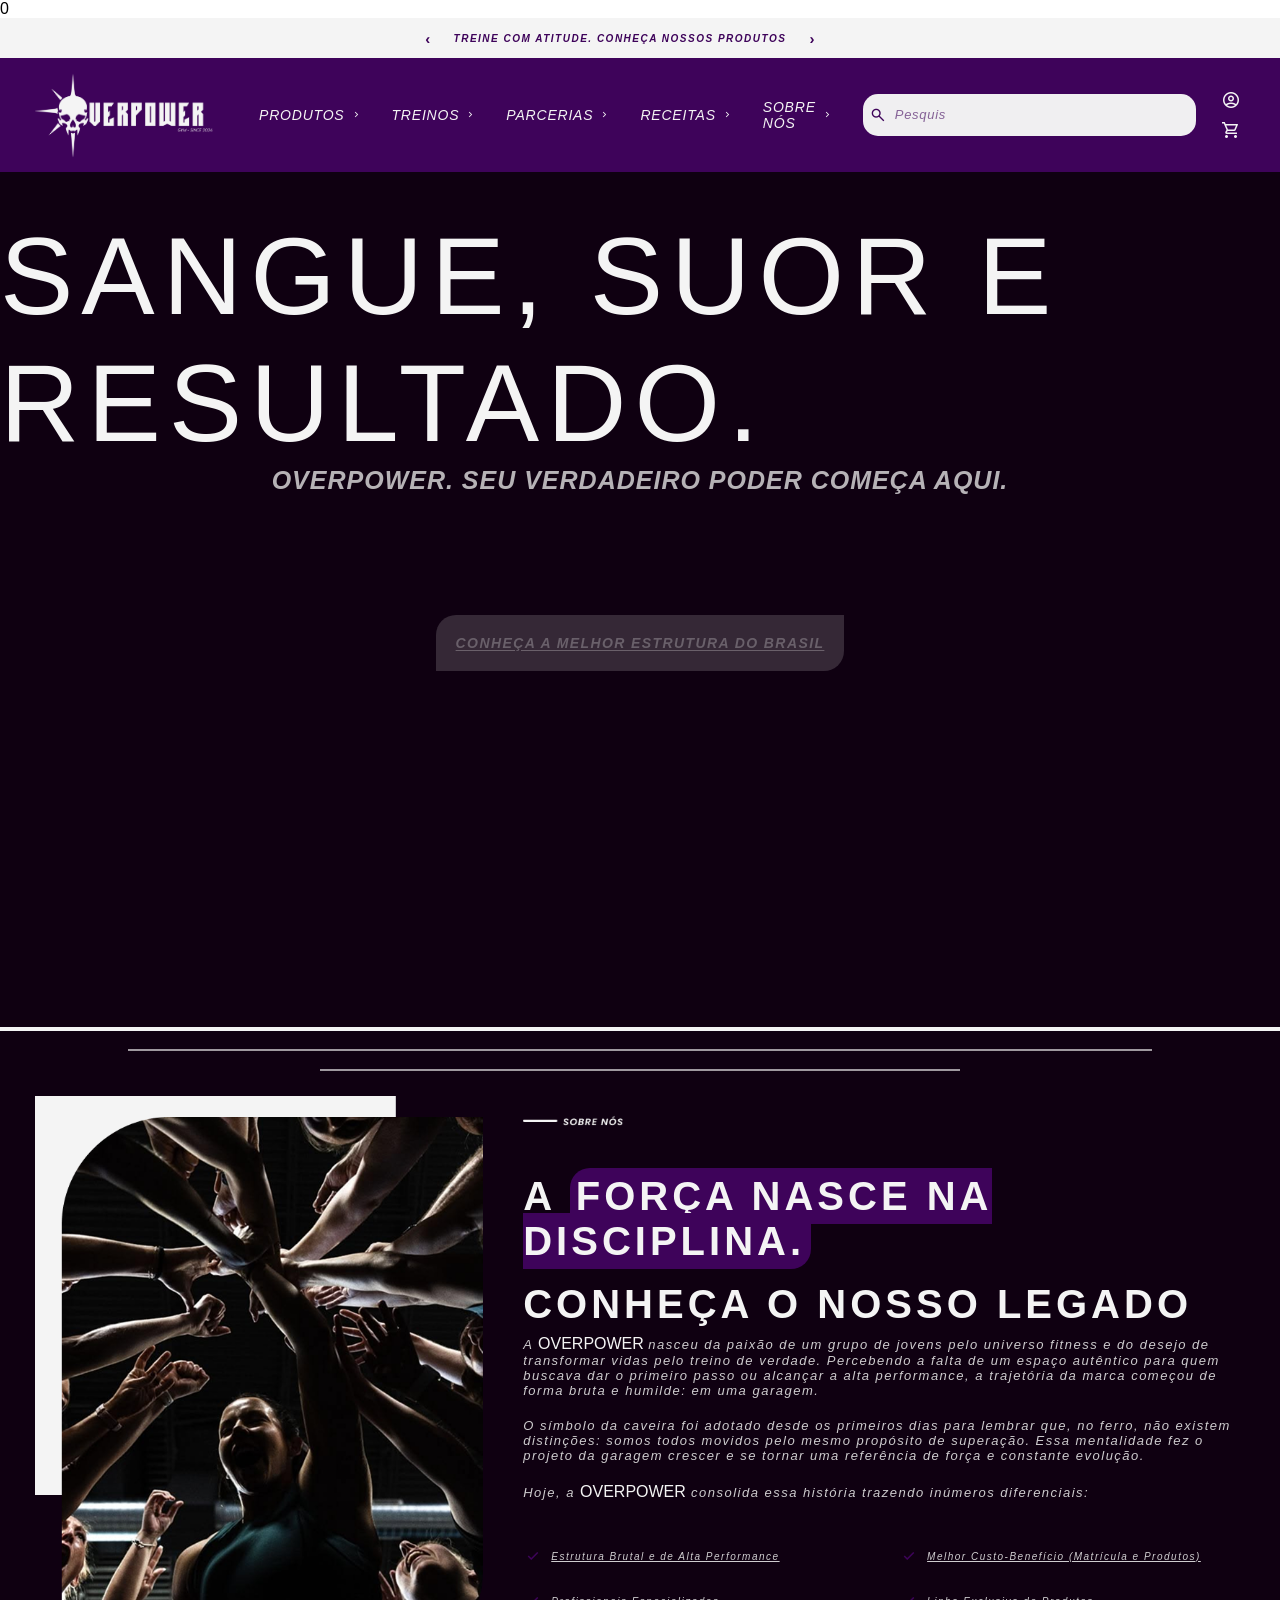
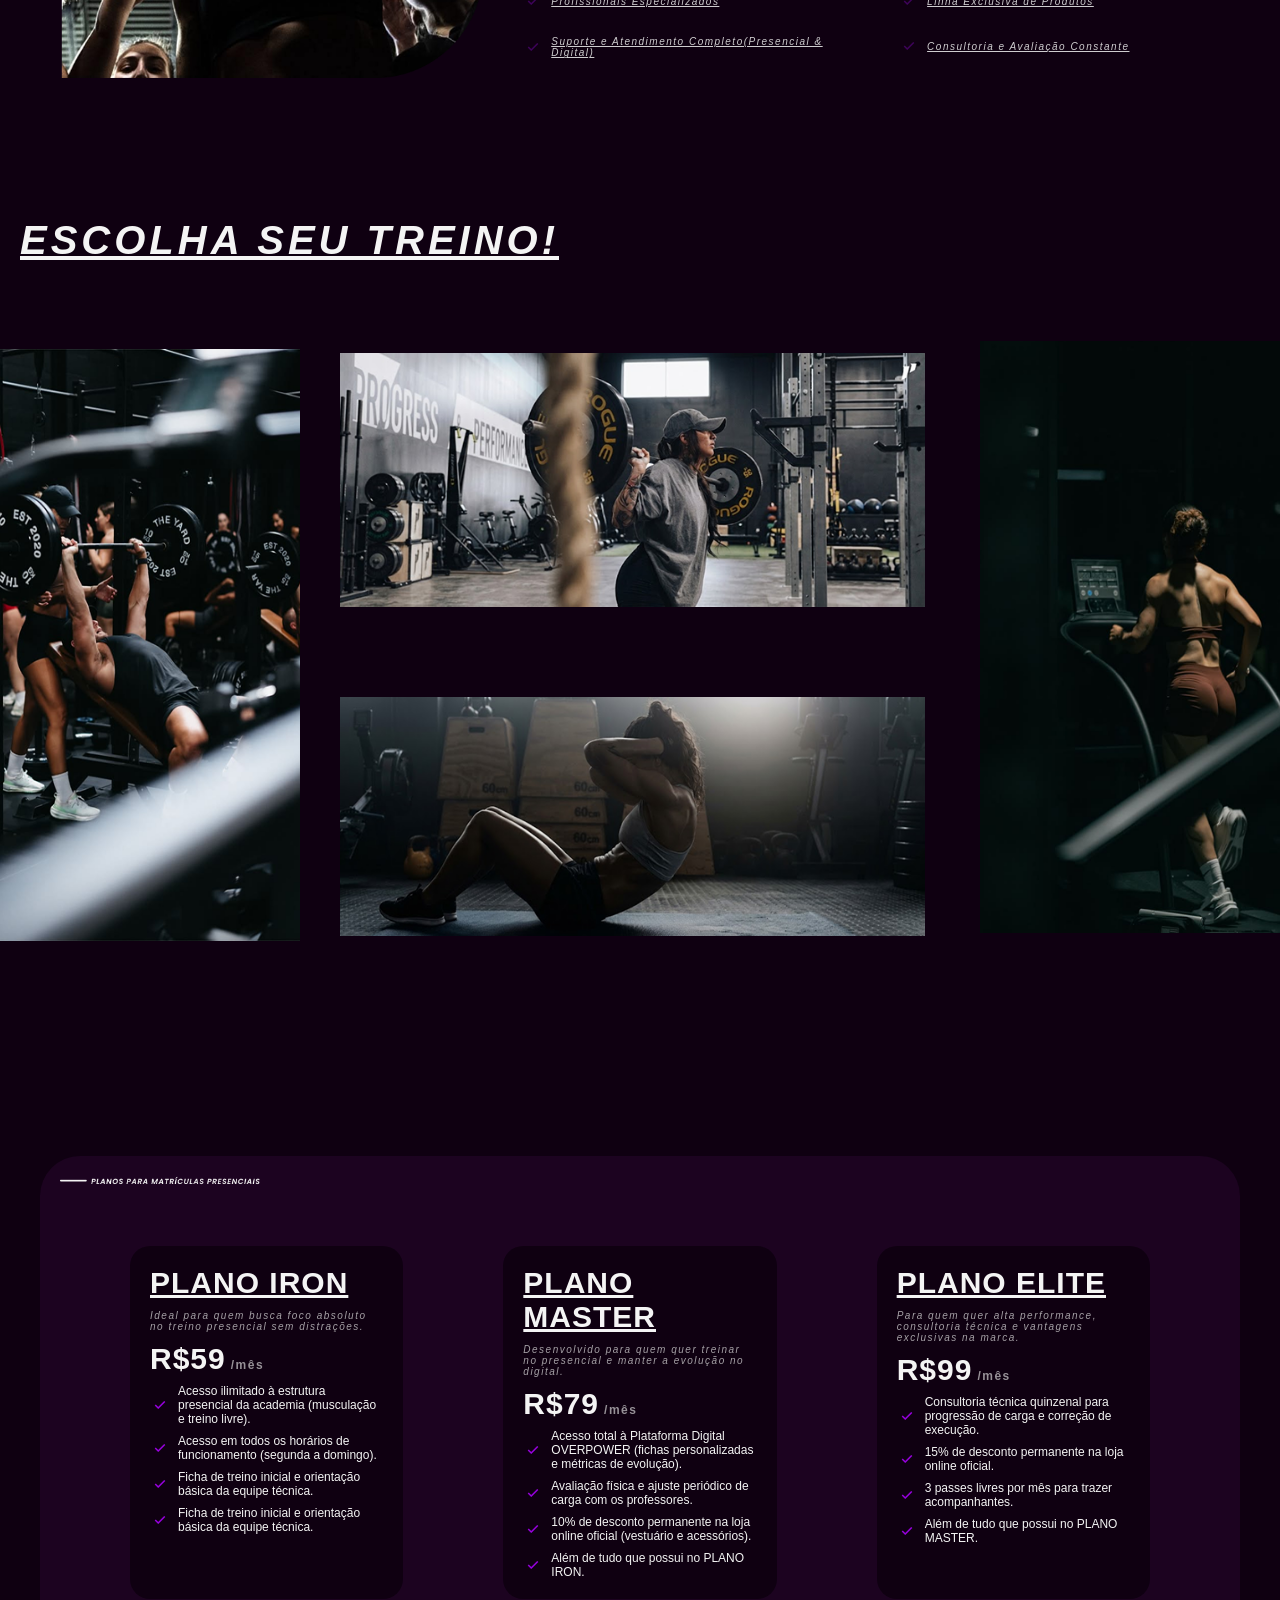
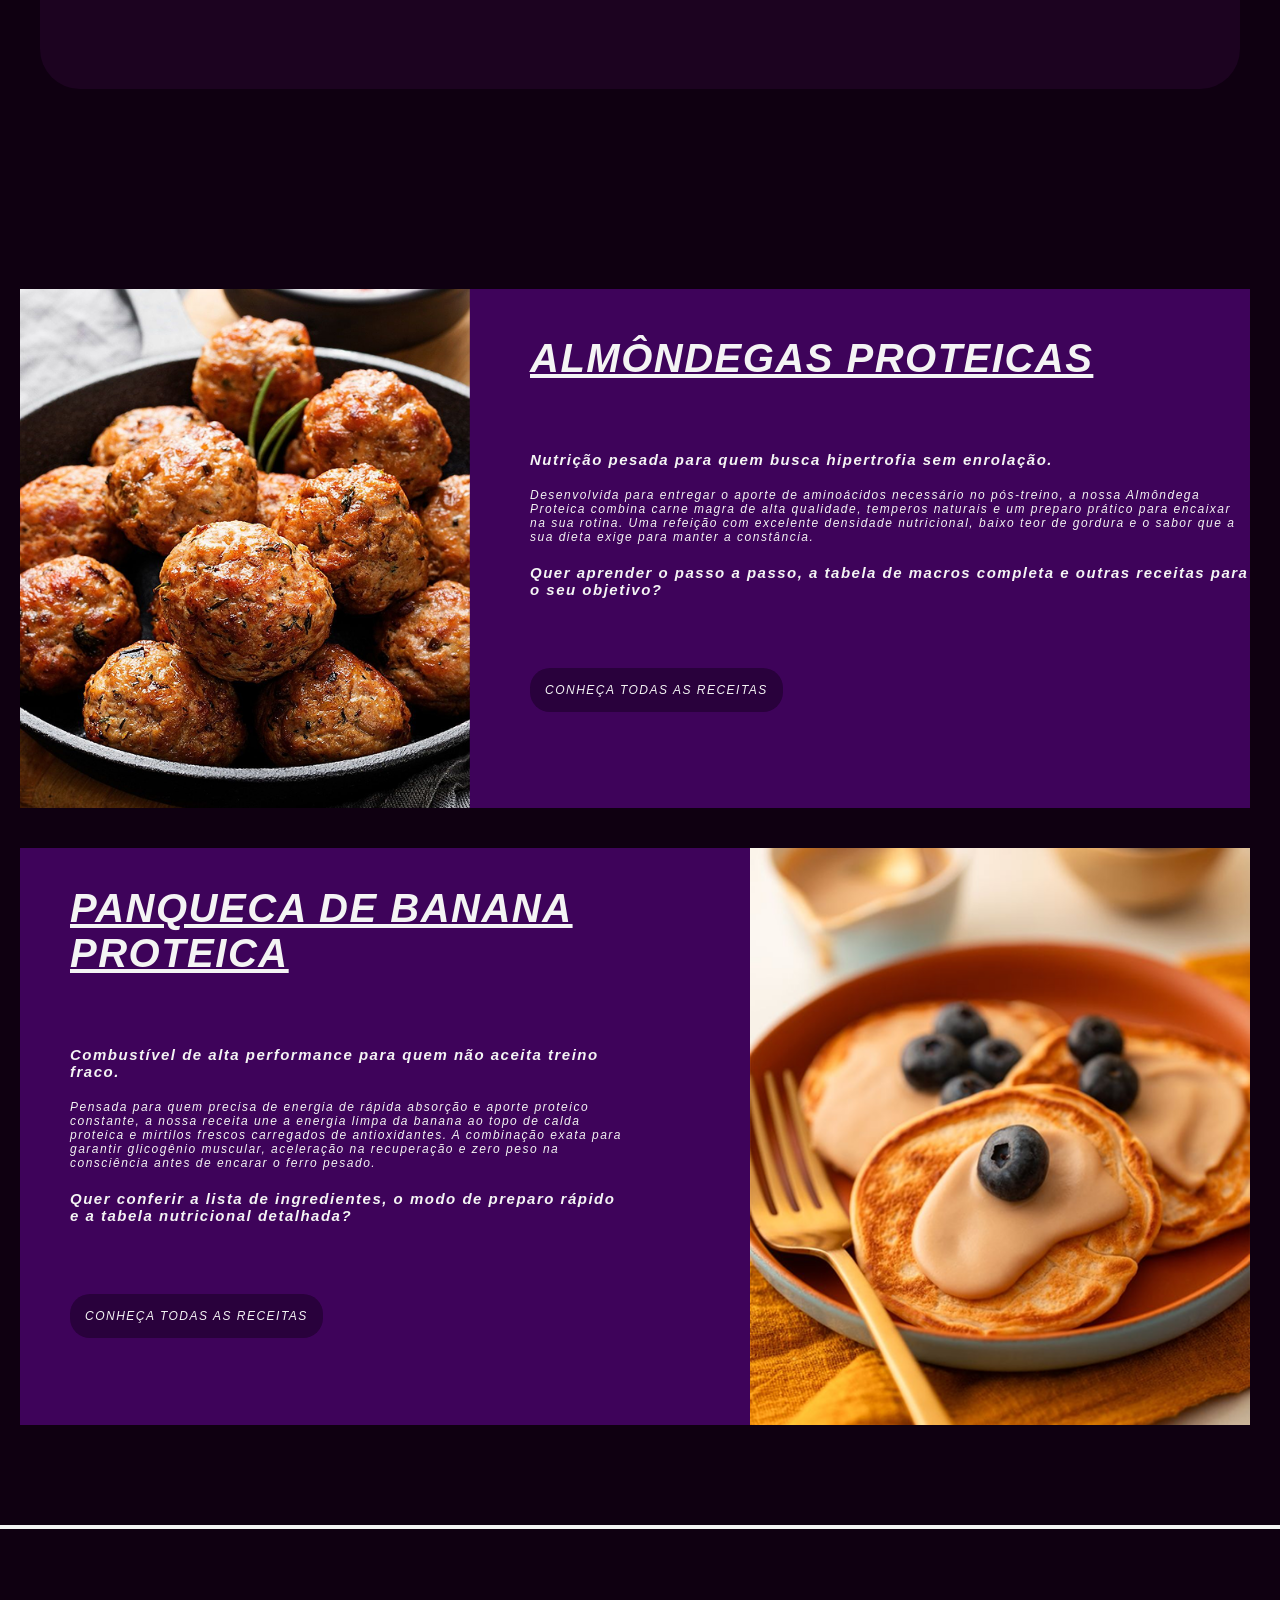
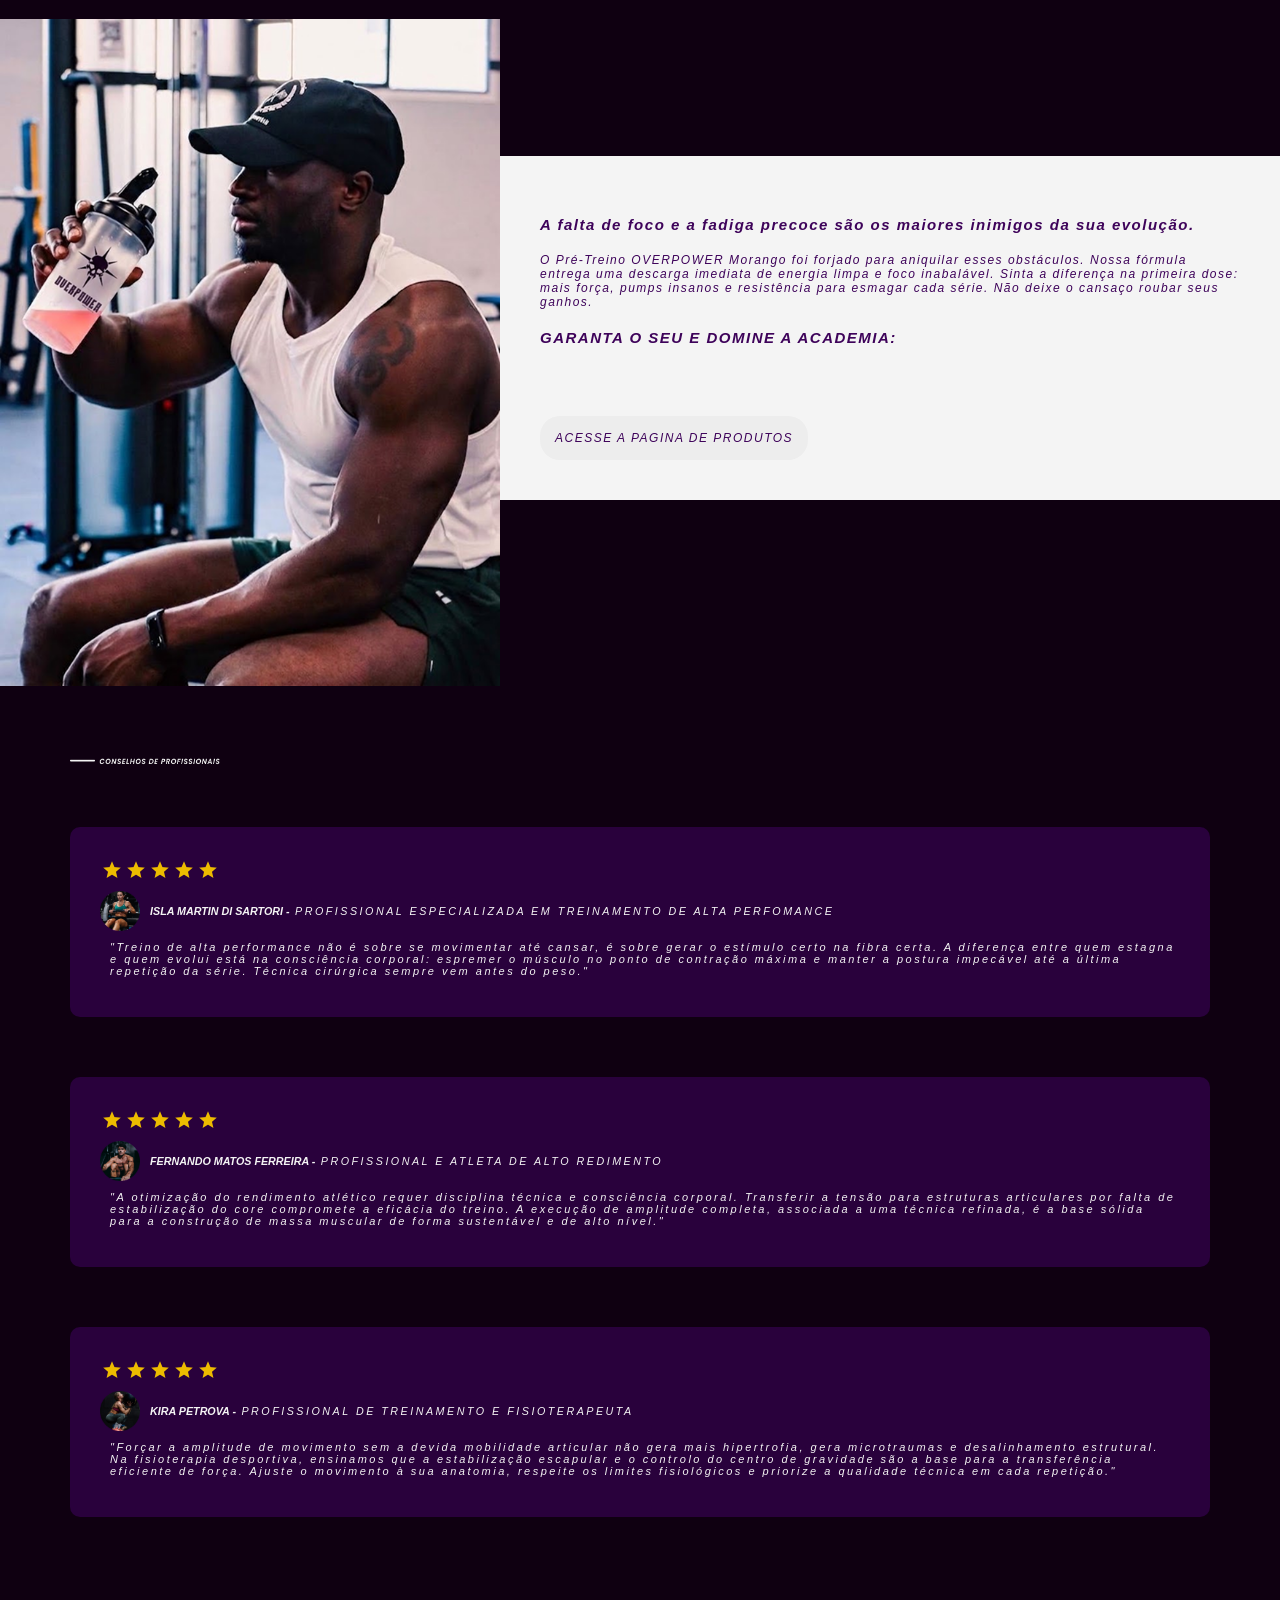
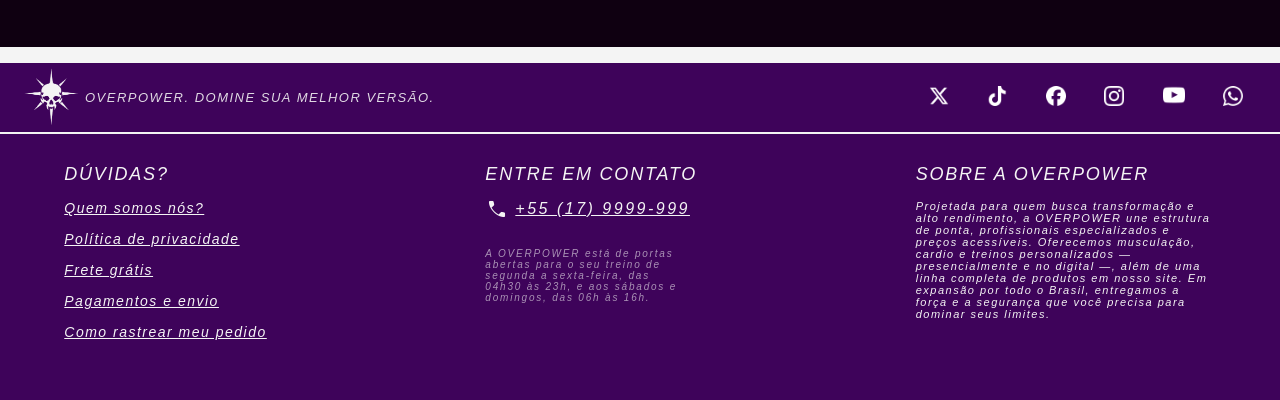
==== index.html @ c8c7621b "Update fmt.Println output from 'Hello' to 'Goodbye'" ====
0<!DOCTYPE html>
<html lang="pt-br">

<head>
    <link rel="icon" href="imagem/icone_topo_chrome.png" type="image/x-icon">
    <meta charset="UTF-8">
    <meta name="viewport" content="width=device-width, initial-scale=1.0">
    <title>OVERPOWER</title>
    <link rel="stylesheet" href="index.css">
    <!--link dos icones -->
    <link rel="stylesheet"
        href="https://fonts.googleapis.com/css2?family=Material+Symbols+Outlined:opsz,wght,FILL,GRAD@20..48,100..700,0..1,-50..200&icon" />


<body>
    <header class="carrosel">

        <input type="radio" name="frase_control" id="frase1" checked>
        <input type="radio" name="frase_control" id="frase2">
        <input type="radio" name="frase_control" id="frase3">
        <input type="radio" name="frase_control" id="frase4">

        <div class="frase_item item_1"> <!--setas laterais-->
            <label for="frase4" class="seta">&lsaquo;</label>

            <span class="frase">TREINE COM ATITUDE. CONHEÇA NOSSOS PRODUTOS</span>

            <label for="frase2" class="seta">&rsaquo;</label>
        </div>

        <div class="frase_item item_2">
            <label for="frase1" class="seta">&lsaquo;</label>

            <span class="frase">DESCUBRA ONDE A EVOLUÇÃO ACONTECE. CONHEÇA A OVERPOWER</span>

            <label for="frase3" class="seta">&rsaquo;</label>
        </div>

        <div class="frase_item item_3">
            <label for="frase2" class="seta">&lsaquo;</label>

            <span class="frase">UMA REDE FEITA PARA QUEM QUER EVOLUIR. CONHEÇA NOSSOS PARCEIROS</span>

            <label for="frase4" class="seta">&rsaquo;</label>
        </div>

        <div class="frase_item item_4">
            <label for="frase3" class="seta">&lsaquo;</label>

            <span class="frase">DESAFIE SEUS LIMITES. ULTRAPASSE-OS. EXPLORE NOSSOS TREINOS</span>

            <label for="frase1" class="seta">&rsaquo;</label>
        </div>

        <section class="carrosel_header">
            <input type="radio" name="carrosel_control" id="carrosel1" checked>
            <input type="radio" name="carrosel_control" id="carrosel2">
            <input type="radio" name="carrosel_control" id="carrosel3">
            <input type="radio" name="carrosel_control" id="carrosel4">
        </section>

    </header>

    <nav>
        <div id="parte_esquerda_menu">
            <a href="index.html"> <img src="imagem/logo branca com fundo roxo.png" alt="logo" width="180px"
                    class="logo_menu"></a>

            <!--TOPICOS MENU-->

            <section>
                <a href="produtos.html">
                    <h5>PRODUTOS</h5>
                </a>
                <span class="material-symbols-outlined">
                    chevron_right
                </span>
            </section>

            <section>
                <a href="treinos.html">
                    <h5>TREINOS</h5>
                </a>
                <span class="material-symbols-outlined">
                    chevron_right
                </span>
            </section>

            <section>
                <a href="parcerias.html">
                    <h5>PARCERIAS</h5>
                </a>
                <span class="material-symbols-outlined">
                    chevron_right
                </span>
            </section>

            <section>
                <a href="receitas.html">
                    <h5>RECEITAS</h5>
                </a>
                <span class="material-symbols-outlined">
                    chevron_right
                </span>
            </section>

            <section>
                <a href="sobrenos.html">
                    <h5>SOBRE NÓS</h5>
                </a>
                <span class="material-symbols-outlined">
                    chevron_right
                </span>
            </section>

        </div>

        <div id="parte_direita_menu">

            <!-- parte de pesquisa-->
            <div id="pesquisa">
                <span class="material-symbols-outlined">
                    search
                </span>
<form>
                <input type="text" placeholder="Pesquisar">
    </form>
            </div>

            <div id="icones_lateral_menu">
                <span class="material-symbols-outlined">
                    account_circle
                </span>

                <a href="carrinho.html">
                    <span class="material-symbols-outlined">
                        shopping_cart
                    </span>
                </a>
            </div>

        </div>
    </nav>

    <main>
        <section class="container">
            <!--coloquei essa class para conseguir definir o "tamanho" do video p/ depois as coisas ficarem embaixo dele corretamente-->
            <section id="banner">
                <video class="video_background" autoplay muted loop>
                    <source src="imagem/sequencia01.mp4" type="video/mp4" width="100%">
                </video>
            </section>

            <section class="frase_banner">
                <h1 id="frase_principal">SANGUE, SUOR E RESULTADO.</h1>
                <h4 id="frase_secundaria">OVERPOWER. SEU VERDADEIRO PODER COMEÇA AQUI.</h4>
                <a href="sobrenos.html"><button id="botao_banner"><u>CONHEÇA A MELHOR ESTRUTURA DO
                            BRASIL</u></button></a>
            </section>
        </section>

        <div class="linhas">

            <hr id="separaçao">
            <br>
            <hr id="segundo_hr">
            <br>
            <hr id="terceiro_hr">

        </div>

        <section class="sobrenos_box">

            <div class="container-imagem">
                <img src="imagem/BOX_SOBRE_NÓS.png" alt="imagem_inicial" class="img-padrao" width="500px">
                <img src="imagem/imagem_sobre_nos.png" alt="imagem_no_hover" class="img-hover" width="600px">
            </div>

            <div class="sobrenos_texto">

                <a href="sobrenos.html"><img class="subtitulo" src="imagem/SOBRE NOS.png" width="120px"></a>

                <div>
                    <h2 class="titulo">A <span id="fundo_frasesobrenos">FORÇA NASCE NA DISCIPLINA.</span></h2>
                    <h2 class="titulo">CONHEÇA O NOSSO LEGADO</h2>
                </div>

                <p class="escrita_sobrenos"><span class="variaçao_escrita">A </span>OVERPOWER <span
                        class="variaçao_escrita">nasceu da paixão de um grupo de jovens pelo universo fitness e do
                        desejo de transformar vidas pelo treino de verdade. Percebendo a falta de um espaço autêntico
                        para quem buscava dar o primeiro passo ou alcançar a alta performance, a trajetória da marca
                        começou de forma bruta e humilde: em uma garagem.</span></p>

                <p class="escrita_sobrenos"><span class="variaçao_escrita">O símbolo da caveira foi adotado desde os
                        primeiros dias para lembrar que, no ferro, não existem distinções: somos todos movidos pelo
                        mesmo propósito de superação. Essa mentalidade fez o projeto da garagem crescer e se tornar uma
                        referência de força e constante evolução.</span></p>
                <p class="escrita_sobrenos"><span class="variaçao_escrita">Hoje, a </span>OVERPOWER<span
                        class="variaçao_escrita"> consolida essa história trazendo inúmeros diferenciais:</span></p>

                <div class="diferenciais_box">

                    <div class="coluna">

                        <div class="diferenciais">
                            <span class="material-symbols-outlined">
                                check
                            </span>
                            <p class="diferenciais_escritas"><u>Estrutura Brutal e de Alta Performance</u></p>
                        </div>


                        <div class="diferenciais">
                            <span class="material-symbols-outlined">
                                check
                            </span>
                            <p class="diferenciais_escritas"><u>Profissionais Especializados</u></p>
                        </div>



                        <div class="diferenciais">
                            <span class="material-symbols-outlined">
                                check
                            </span>
                            <p class="diferenciais_escritas"><u>Suporte e Atendimento Completo(Presencial & Digital)</u>
                            </p>
                        </div>
                    </div>

                    <div class="coluna">
                        <div class="diferenciais">
                            <span class="material-symbols-outlined">
                                check
                            </span>
                            <p class="diferenciais_escritas"><u>Melhor Custo-Benefício (Matrícula e Produtos)</u></p>
                        </div>

                        <div class="diferenciais">
                            <span class="material-symbols-outlined">
                                check
                            </span>
                            <p class="diferenciais_escritas"><u>Linha Exclusiva de Produtos</u></p>
                        </div>

                        <div class="diferenciais">
                            <span class="material-symbols-outlined">
                                check
                            </span>
                            <p class="diferenciais_escritas"><u>Consultoria e Avaliação Constante</u></p>
                        </div>

                    </div>

                </div>

        </section>

        <h2 id="escolha_seu_treino" class="titulo"><u>ESCOLHA SEU TREINO!</u></h2>

        <section class="grade_treinos">

            <div class="coluna_esquerda">

                <div><a href="treinos.html"><img src="imagem/membros superiores.png" width="365px"></a></div>
                <div class="sup"><img src="imagem/membros_superiores_frase.png" width="365px"></div>

            </div>

            <section class="coluna_meio">

                <div class="coluna_central">
                    <div><a href="treinos.html"><img class="membros_inferiores" src="imagem/membros inferiores.png" width="585px"></a></div>
                    <div class="inf"><img src="imagem/membros_inferiores_frase.png" width="585px"></div>
                </div>

                <div class="outra_coluna">
                    <div><a href="treinos.html"><img src="imagem/abdominal.png" width="585px"></a></div>
                    <div class="abd"><img src="imagem/abdominal_frase.png" width="172px"></div>
                </div>

            </section>

            <div class="coluna_direita">
                <div><a href="treinos.html"><img src="imagem/cardio.png" width="365px"></a></div>
                <div class="cardio"><img src="imagem/cardio_frase.png" width="365px"></div>
            </div>

        </section>

        <section>
            
            <img class="planos_imagem" src="imagem/PLANOS PARA MATRÍCULAS PRESENCIAIS.png"
                alt="Imagem dos planos para matrículas presenciais" width="200px">

            <div class="planos_box">

                <div class="planos">

                    <div class="titulo_plano">
                        <h2><u>PLANO IRON</u></h2>
                        <p>Ideal para quem busca foco absoluto no treino presencial sem distrações. </p>
                        <h2>R$59<span class="preço">/mês</span></h2>
                    </div>

                    <div class="itens_plano">
                        <span class="material-symbols-outlined">
                            check
                        </span>
                        <p>Acesso ilimitado à estrutura presencial da academia (musculação e treino livre).</p>
                    </div>

                    <div class="itens_plano">
                        <span class="material-symbols-outlined">
                            check
                        </span>
                        <p>Acesso em todos os horários de funcionamento (segunda a domingo).</p>
                    </div>

                    <div class="itens_plano">
                        <span class="material-symbols-outlined">
                            check
                        </span>
                        <p>Ficha de treino inicial e orientação básica da equipe técnica.</p>
                    </div>

                    <div class="itens_plano">
                        <span class="material-symbols-outlined">
                            check
                        </span>
                        <p>Ficha de treino inicial e orientação básica da equipe técnica.</p>
                    </div>

                </div>

                <div class="planos">

                    <div class="titulo_plano">
                        <h2><u>PLANO MASTER</u></h2>
                        <p>Desenvolvido para quem quer treinar no presencial e manter a evolução no digital.</p>
                        <h2>R$79<span class="preço">/mês</span></h2>
                    </div>

                    <div class="itens_plano">
                        <span class="material-symbols-outlined">
                            check
                        </span>
                        <p>Acesso total à Plataforma Digital OVERPOWER (fichas personalizadas e métricas de evolução).
                        </p>
                    </div>

                    <div class="itens_plano">
                        <span class="material-symbols-outlined">
                            check
                        </span>
                        <p>Avaliação física e ajuste periódico de carga com os professores.</p>
                    </div>

                    <div class="itens_plano">
                        <span class="material-symbols-outlined">
                            check
                        </span>
                        <p>10% de desconto permanente na loja online oficial (vestuário e acessórios).</p>
                    </div>

                    <div class="itens_plano">
                        <span class="material-symbols-outlined">
                            check
                        </span>
                        <p>Além de tudo que possui no PLANO IRON.</p>
                    </div>

                </div>

                <div class="planos">

                    <div class="titulo_plano">
                        <h2><u>PLANO ELITE</u></h2>
                        <p>Para quem quer alta performance, consultoria técnica e vantagens exclusivas na marca.</p>
                        <h2>R$99<span class="preço">/mês</span></h2>
                    </div>

                    <div class="itens_plano">
                        <span class="material-symbols-outlined">
                            check
                        </span>
                        <p>Consultoria técnica quinzenal para progressão de carga e correção de execução.</p>
                    </div>

                    <div class="itens_plano">
                        <span class="material-symbols-outlined">
                            check
                        </span>
                        <p>15% de desconto permanente na loja online oficial.</p>
                    </div>

                    <div class="itens_plano">
                        <span class="material-symbols-outlined">
                            check
                        </span>
                        <p>3 passes livres por mês para trazer acompanhantes.</p>
                    </div>

                    <div class="itens_plano">
                        <span class="material-symbols-outlined">
                            check
                        </span>
                        <p>Além de tudo que possui no PLANO MASTER.</p>
                    </div>
                </div>

            </div>

        </section>

        <section>

            <div class="receitas">
                <img class="receitas_imagem" src="imagem/ALMONDEGA PROTEICA.png" alt="Almondegas Proteicas"
                    width="450px">

                <div class="receitas_texto">

                    <h2 class="receitas_titulo"><u>ALMÔNDEGAS PROTEICAS</u></h2>
                    <h4 class="receitas_subtitulo">Nutrição pesada para quem busca hipertrofia sem enrolação.</h4>
                    <p>Desenvolvida para entregar o aporte de aminoácidos necessário no pós-treino, a nossa Almôndega
                        Proteica combina carne magra de alta qualidade, temperos naturais e um preparo prático para
                        encaixar
                        na sua rotina. Uma refeição com excelente densidade nutricional, baixo teor de gordura e o sabor
                        que
                        a sua dieta exige para manter a constância.</p>
                    <h4 class="receitas_subtitulo">Quer aprender o passo a passo, a tabela de macros completa e outras
                        receitas para o seu objetivo?</h4>

                    <a href="receitas.html"><button class="receitas_botao">CONHEÇA TODAS AS RECEITAS</button></a>

                </div>
            </div>

            <div id="ultima_receita" class="receitas">
                <div class="receitas_texto">

                    <h2 class="receitas_titulo"><u>PANQUECA DE BANANA PROTEICA</u></h2>

                    <h4 class="receitas_subtitulo">Combustível de alta performance para quem não aceita treino fraco.
                    </h4>

                    <p>Pensada para quem precisa de energia de rápida absorção e aporte proteico constante, a nossa
                        receita
                        une a energia limpa da banana ao topo de calda proteica e mirtilos frescos carregados de
                        antioxidantes. A combinação exata para garantir glicogênio muscular, aceleração na recuperação e
                        zero peso na consciência antes de encarar o ferro pesado.</p>

                    <h4 class="receitas_subtitulo">Quer conferir a lista de ingredientes, o modo de preparo rápido e a
                        tabela nutricional detalhada?</h4>

                    <a href="receitas.html"><button class="receitas_botao">CONHEÇA TODAS AS RECEITAS</button></a>

                </div>
                <img id="receitas_imagem" src="imagem/PANQUECA DE ABNAA.png" width="500px">
            </div>

        </section>

        <hr id="separaçao">

        <section class="organizaçao">

            <img class="foto_do_produto" src="imagem/HOMEM TOMANDO PRE TREINO.png" alt="Produto da marca" width="500px">

            <div class="texto_produto">

                <h4 class="fase_chamativa">A falta de foco e a fadiga precoce são os maiores inimigos da sua evolução.
                </h4>

                <p>O Pré-Treino OVERPOWER Morango foi forjado para aniquilar esses obstáculos.

                    Nossa fórmula entrega uma descarga imediata de energia limpa e foco inabalável. Sinta a diferença na
                    primeira dose: mais força, pumps insanos e resistência para esmagar cada série.
                    Não deixe o cansaço roubar seus ganhos.
                </p>

                <h4 class="fase_chamativa">GARANTA O SEU E DOMINE A ACADEMIA:</h4>

                <a href="produtos.html"><button class="botao_comprar">ACESSE A PAGINA DE PRODUTOS</button></a>
            </div>
        </section>



        <section class="box_recomendaçao">
            <img src="imagem/conselho de profissionais.png" width="150px">
            <section class="recomendaçao">

                <div class="estrelas">

                    <span class="material-symbols-outlined" style="color: #EDBC00;
                            font-variation-settings:
                            'FILL' 10,
                            'wght' 300,
                            'GRAD' 0,
                            'opsz' 24">
                        star
                    </span>

                    <span class="material-symbols-outlined" style="color: #EDBC00;
                            font-variation-settings:
                            'FILL' 10,
                            'wght' 300,
                            'GRAD' 0,
                            'opsz' 24">
                        star
                    </span>

                    <span class="material-symbols-outlined" style="color: #EDBC00;
                            font-variation-settings:
                            'FILL' 10,
                            'wght' 300,
                            'GRAD' 0,
                            'opsz' 24">
                        star
                    </span>

                    <span class="material-symbols-outlined" style="color: #EDBC00;
                            font-variation-settings:
                            'FILL' 10,
                            'wght' 300,
                            'GRAD' 0,
                            'opsz' 24">
                        star
                    </span>

                    <span class="material-symbols-outlined" style="color: #EDBC00;
                            font-variation-settings:
                            'FILL' 10,
                            'wght' 300,
                            'GRAD' 0,
                            'opsz' 24">
                        star
                    </span>

                </div>

                <div class="profissional">
                    <img src="imagem/FOTO DA PRIMEIRA PROFISSIONAL.png" width="40">

                    <h6><i>ISLA MARTIN DI SARTORI -</i><span class="especializaçao"> PROFISSIONAL ESPECIALIZADA EM
                            TREINAMENTO DE ALTA PERFOMANCE</span></h6>
                </div>

                <div class="texto">
                    <p>"Treino de alta performance não é sobre se movimentar até cansar, é sobre gerar o estímulo certo
                        na fibra certa. A diferença entre quem estagna e quem evolui está na consciência corporal:
                        espremer o músculo no ponto de contração máxima e manter a postura impecável até a última
                        repetição da série. Técnica cirúrgica sempre vem antes do peso."</p>
                </div>

            </section>

            <section class="recomendaçao">

                <div class="estrelas">

                    <span class="material-symbols-outlined" style="color: #EDBC00;
                            font-variation-settings:
                            'FILL' 10,
                            'wght' 300,
                            'GRAD' 0,
                            'opsz' 24">
                        star
                    </span>

                    <span class="material-symbols-outlined" style="color: #EDBC00;
                            font-variation-settings:
                            'FILL' 10,
                            'wght' 300,
                            'GRAD' 0,
                            'opsz' 24">
                        star
                    </span>

                    <span class="material-symbols-outlined" style="color: #EDBC00;
                            font-variation-settings:
                            'FILL' 10,
                            'wght' 300,
                            'GRAD' 0,
                            'opsz' 24">
                        star
                    </span>

                    <span class="material-symbols-outlined" style="color: #EDBC00;
                            font-variation-settings:
                            'FILL' 10,
                            'wght' 300,
                            'GRAD' 0,
                            'opsz' 24">
                        star
                    </span>

                    <span class="material-symbols-outlined" style="color: #EDBC00;
                            font-variation-settings:
                            'FILL' 10,
                            'wght' 300,
                            'GRAD' 0,
                            'opsz' 24">
                        star
                    </span>

                </div>

                <div class="profissional">
                    <img src="imagem/fernando imagem.png" width="40">

                    <h6><i>FERNANDO MATOS FERREIRA -</i><span class="especializaçao"> PROFISSIONAL E ATLETA DE ALTO
                            REDIMENTO</span></h6>
                </div>

                <div class="texto">
                    <p>"A otimização do rendimento atlético requer disciplina técnica e consciência corporal. Transferir
                        a tensão para estruturas articulares por falta de estabilização do core compromete a eficácia do
                        treino. A execução de amplitude completa, associada a uma técnica refinada, é a base sólida para
                        a construção de massa muscular de forma sustentável e de alto nível."</p>
                </div>
            </section>


            <section class="recomendaçao">

                <div class="estrelas">

                    <span class="material-symbols-outlined" style="color:#EDBC00;
                            font-variation-settings:
                            'FILL' 30,
                            'wght' 300,
                            'GRAD' 0,
                            'opsz' 24">
                        star
                    </span>

                    <span class="material-symbols-outlined" style="color: #EDBC00;
                            font-variation-settings:
                            'FILL' 10,
                            'wght' 300,
                            'GRAD' 0,
                            'opsz' 24">
                        star
                    </span>

                    <span class="material-symbols-outlined" style="color: #EDBC00;
                            font-variation-settings:
                            'FILL' 10,
                            'wght' 300,
                            'GRAD' 0,
                            'opsz' 24">
                        star
                    </span>

                    <span class="material-symbols-outlined" style="color: #EDBC00;
                            font-variation-settings:
                            'FILL' 10,
                            'wght' 300,
                            'GRAD' 0,
                            'opsz' 24">
                        star
                    </span>

                    <span class="material-symbols-outlined" style="color: #EDBC00;
                            font-variation-settings:
                            'FILL' 10,
                            'wght' 300,
                            'GRAD' 0,
                            'opsz' 24">
                        star
                    </span>

                </div>

                <div class="profissional">
                    <img src="imagem/kira imagem.png" width="40">

                    <h6><i>KIRA PETROVA -</i><span class="especializaçao"> PROFISSIONAL DE TREINAMENTO E
                            FISIOTERAPEUTA</span></h6>
                </div>

                <div class="texto">
                    <p>"Forçar a amplitude de movimento sem a devida mobilidade articular não gera mais hipertrofia,
                        gera microtraumas e desalinhamento estrutural. Na fisioterapia desportiva, ensinamos que a
                        estabilização escapular e o controlo do centro de gravidade são a base para a transferência
                        eficiente de força. Ajuste o movimento à sua anatomia, respeite os limites fisiológicos e
                        priorize a qualidade técnica em cada repetição."</p>
                </div>
            </section>

        </section>

    </main>

    <hr id="barra_maior">

    <footer>

        <div class="parte_superior">

            <section id="frase_e_icone">
                <img src="imagem/icone fundo removido.png" width="55px">
                <p class="frase_footer"><i> OVERPOWER. DOMINE SUA MELHOR VERSÃO. </i></p>
            </section>

            <div id="icones">
                <img class="icones_redes" src="imagem/Platform=X (Twitter), Color=Negative.png" width="20px">
                <img class="icones_redes" src="imagem/Platform=TikTok, Color=Negative.png" width="20px">
                <img class="icones_redes" src="imagem/Platform=Facebook, Color=Negative.png" width="20px">
                <img class="icones_redes" src="imagem/Platform=Instagram, Color=Negative.png" width="20px">
                <img class="icones_redes" src="imagem/Platform=YouTube, Color=Negative.png" width="22px">
                <img class="icones_redes" src="imagem/Platform=WhatsApp, Color=Negative.png" width="20px">
            </div>

        </div>

        <hr id="barra_menor">

        <div class="caixa_do_rodape">

            <div class="caixas">

                <h5><i>DÚVIDAS?</i></h5>

                <a href="sobrenos.html"><p><i>Quem somos nós?</i></p></a>

                <p><i>Política de privacidade</i></p>

                <p><i>Frete grátis</i></p>

                <p><i>Pagamentos e envio</i></p>

                <p><i>Como rastrear meu pedido</i></p>

            </div>


            <div class="caixas">

                <h5><i>ENTRE EM CONTATO</i></h5>

                <div id="contato">
                    <span class="material-symbols-outlined" style=" color: #f4f4f4;
                                font-variation-settings:
                                'FILL' 5,
                                'wght' 200,
                                'GRAD' 10,
                                'opsz' 24">
                        call
                    </span>

                    <p><i>+55 (17) 9999-999</i></p>
                </div>

                <p id="contato_especifico"><i>A OVERPOWER está de portas abertas para o seu treino de segunda a
                        sexta-feira, das 04h30 às 23h, e aos sábados e domingos, das 06h às 16h.</i></p>

            </div>

            <div class="caixas">

                <a href="sobrenos.html"><h5><i>SOBRE A OVERPOWER</i></h5></a>

                <p id="sobre_frase_rodape"><i>Projetada para quem busca transformação e alto rendimento, a OVERPOWER une
                        estrutura de ponta, profissionais especializados e preços acessíveis. Oferecemos musculação,
                        cardio e treinos personalizados — presencialmente e no digital —, além de uma linha completa de
                        produtos em nosso site.
                        Em expansão por todo o Brasil, entregamos a força e a segurança que você precisa para dominar
                        seus limites.</i></p>

            </div>
        </div>

    </footer>

</body>

</html>
---- index.css ----
*{
    margin: 0;
    padding: 0;
    box-sizing: border-box;
    font-family:'lemon milk', sans-serif;
}

a{
    color: #f4f4f4;
    text-decoration: none;
}

header{
    background-color: #f4f4f4;
    color: #3e035a;
    padding: 10px;
    gap: 40px;
    font-size: 9px;
    font-weight: bold;
    text-underline-offset: 3px;
    letter-spacing: 0.3px;
    margin-botton: 800px;
}    

.carrosel{
    position: relative;
    display: flex;
    justify-content: center;    
    align-items: center;
    min-height: 40px;
    overflow: hidden;
}

.carrosel input[type="radio"]{
    display: none;
}

.frase_item{
    position: absolute;
    display: flex;
    align-items: center;
    gap: 15px;
    opacity: 0;
    visibility: hidden;
    transition: opacity 0.5s ease-in-out, visibility 0.5s ease-in-out;

}

#frase1:checked ~ .item_1,
#frase2:checked ~ .item_2, 
#frase3:checked ~ .item_3,
#frase4:checked ~ .item_4{
    opacity: 1;
    visibility: visible;
    position: relative;
}

.seta{
    cursor: pointer;
    font-size: 15px;
    font-weight: bold; 
    user-select: none;
    padding: 0px 8px;

}

.seta:hover{
    color: #3e035a83;

}

.frase{
    font-size: 10px;
    font-style: italic;
    letter-spacing: 1.5px;
    text-align: center;
    margin:0px;
}
nav{
    display: flex;
    background-color: #3e035a;
    padding: 14px;
    color: #f4f4f4;
    align-items: center;
    gap: 30px;
    justify-content: space-between;
}

#parte_esquerda_menu{
    display: flex;
    justify-content: flex-start;
    gap: 30px;
}

nav h5{
   font-size: 14px;
   font-style:italic;
   font-weight: 500;
   letter-spacing: 0.8px;
   transition: color 0.3s ease-in-out, text-decoration 0.3s ease-in-out; 
}


nav .material-symbols-outlined{
    font-size:11px;
    transition: color 0.3s ease-in-out; 
}


.logo_menu{
    margin-right: 15px;
    margin-left: 20px;
}

nav section{
    display: flex;
    align-items:center;
    gap: 6px;
}

nav section:hover{
    color:#f4f4f4af;
    cursor: pointer;
}

nav h5:hover{
    color:#f4f4f4af;
    cursor: pointer;
    text-decoration: underline;
   /* dar espaço entre a linha e o texto */
   text-underline-offset: 3px;
}


#pesquisa{
    display: flex;
    align-items: center;
    font-size: 10px;
    font-style:italic;
    font-weight: 540;
    letter-spacing: 0.7px;
    gap: 8px;
    background-color: #f4f4f4fa;
    color: #3e035a;
    padding: 12px;
    padding-left: 6px;
    padding-right: 250px;
    border-radius: 15px;
}

#pesquisa input {
    background: transparent; /* Remove o fundo branco padrão */
    border: none;      
    outline: none;           /* Remove aquela borda preta/azul que aparece ao clicar */
    color: #3e035a;        
    font-size: 13px;
    font-style: italic;
    font-weight: 500;
    letter-spacing: 0.7px;
    width: 100%;             /* Faz o campo de texto ocupar o resto do espaço interno */
}

/*Cor do texto de exemplo (Placeholder) */
#pesquisa input::placeholder {
    color: #3e035a99;        /* Deixa o "Pesquisar" um pouco mais transparente */
}

#pesquisa .material-symbols-outlined{
    font-size: 18px;
}

#parte_direita_menu{
    display: flex;
    gap: 20px;
    align-items: center;
    color: #f4f4f4;
    justify-content:flex-end;
    margin-right: 20px;
}

#icones_lateral_menu .material-symbols-outlined{
    font-size: 20px;
    padding:5px
}

main{
    background-color: #0f0011;
}

#banner{
    width: 100%;


}

video{
    width: 100%;
    z-index: -1;
}

.frase_banner{
    top:-600px;
    position: relative;
    z-index: 1;
    display: flex;
    flex-direction: column;
    align-items: center;
    justify-content: center;
}

#frase_principal{
    position: relative;
    z-index: 1;
    font-family:'BLACK MUSTANG', sans-serif;
    font-size: 110px;
    font-weight: normal;
    letter-spacing: 8px;
    color:#f4f4f4
}

#frase_secundaria{
    position: relative;
    z-index: 1;
    font-family:'lemon milk', sans-serif;
    font-size: 25px;
    font-style:italic;
    letter-spacing: 1px;
    color:#f4f4f4ba
}

#botao_banner{
    font-family:'lemon milk', sans-serif;
    margin-top: 120px;
    position: relative;
    z-index: 1;
    background-color: #f4f4f429;
    color: #f4f4f446;
    padding: 20px;
    border-top-left-radius: 20px;
    border-bottom-right-radius: 20px;
    font-size: 14px;
    font-weight: 550;
    font-style:italic;
    text-underline-offset: 2px;
    letter-spacing: 1.4px;
    border:0px;
    transition: background-color 0.3s ease-in-out, color 0.3s ease-in-out; 
}

#botao_banner:hover{
    background-color: #3e035a73;
    color: #f4f4f4a4;
}

hr{
    border: none;
    background-color: #f4f4f4;
}

#separaçao{
    background-color: #f4f4f4;
    height: 4px;
    width: 100%;
}


.container{
    height: 855px;
}

#segundo_hr{
    width: 80%;
    height:2px ;
    background-color: #f4f4f4a0;
}

#terceiro_hr{
    width: 50%;
    height:2px ;
    background-color: #f4f4f4a0;

}

.linhas{
    display: flex;
    flex-direction: column;
    align-items: center;

}

#fundo_frasesobrenos{
    background-color: #3e035a;
    padding: 6px;
    border-top-left-radius:20px;
    border-bottom-right-radius: 20px;
}

.titulo{
    font-weight: bolder;
    font-size: 40px;
    letter-spacing: 4px;
    margin-top: 2px;
    padding: 8px 0px ;
    font-family:'lemon milk', sans-serif;
    color: #f4f4f4;
}

.escrita_sobrenos{
    font-family:'lemon milk', sans-serif;
    margin-bottom: 20px;
    color: #f4f4f4;
}

.variaçao_escrita{
    font-size: 13px;
    font-style: italic;
    letter-spacing: 1.5px;
    color: #f4f4f4d4;
}

.sobrenos_texto{
    width: 1000px;
    display: flex;
    flex-direction: column;
    align-items: flex-start; /*alinha o as escritas a esquerda*/
    justify-content: center; /*mas deixa centralizado na pagina*/
}

.sobrenos_box{
    display: flex;
    align-items: center;
    gap: 40px;
    justify-content: center;
    margin: 25px 35px 25px 35px;
}




.container-imagem {
  position: relative;
}

.banner1{
  display: flex;
}
.container-imagem img {

  width: 100%;
  height: auto;
}

.container-imagem .img-hover {
  position: absolute;
  left: 0;
  top: 0;
  opacity: 0;
  transition: opacity 0.3s ease;
}

.container-imagem:hover .img-hover {
  opacity: 1;
}



.subtitulo{
    margin-bottom: 25px;
    padding: 10px;
    margin-left: -10px; /* move a imagem do sobre nós um pouco acima do imagem das pessoas*/
}

.diferenciais .material-symbols-outlined{
    color: #3e035a;
    font-size: 20px;
}

.diferenciais_escritas{ 
    font-style: italic;
    font-size: 10px;
    letter-spacing: 1.5px;
    color: #f4f4f4d6;
    transition:0.3s ease-in-out, color 0.3s ease-in-out;
}

.diferenciais{
    display: flex;
    align-items: center;
    gap: 8px;
    margin-bottom: 10px;
}

.diferenciais_box{
    display: flex;
    flex-direction: row; /* Deixa as colunas uma ao lado da outra */
    gap: 30px;               
    margin-top: 25px;
    width: 100%; /* Ocupa a largura disponível */

}

.coluna{
    display: flex;
    flex-direction: column;     
    gap: 15px;                  
    flex: 1; /* Faz as colunas terem larguras iguais e proporcionais */
}

.diferenciais_escritas:hover{
    color: #9800de;
}

.coluna_central{
    display: flex;
    width: 500px;
}

.coluna_meio{
    margin-top: 70px;
    display: flex;
    flex-direction: column;
    gap: 90px;
    width: 600px;
}

.sup{
    position: relative;
    bottom:173px ;
    opacity: 0;
    transition: opacity 0.4s ease;
}

.coluna_esquerda:hover .sup{
    opacity: 1;
}

.inf{
    position: relative;
    top: 129px;
    right: 585px;
    opacity: 0;
    transition: opacity 0.4s ease;
}

.coluna_central:hover .inf{
   opacity: 1; 
}

.outra_coluna{
    margin-right: 800px;
    width: 500px;
}

.abd{
    position: relative;
    bottom:243px ;
    left: 414px;
    width: 100px;
    transition: opacity 0.4s ease;
    opacity: 0;
}

.outra_coluna:hover .abd{
    opacity: 1;
}

.cardio{
    position: relative;
    bottom:90px ;
    opacity: 0;
    transition: opacity 0.4s ease;
}

.coluna_direita:hover .cardio{
    opacity: 1;
}

.grade_treinos{
    display:flex;
    text-align: center;
    gap: 40px;
    align-items: center;
    justify-content: center;
}

.coluna_direita{
    margin-bottom: 100px;
}

#escolha_seu_treino{
    font-style: italic;
    margin-top: 120px;
    padding: 20px;
}

.planos_box{
    margin:-20px 40px 200px 40px;
    border-radius: 40px;
    padding-top: 0px;
    padding: 90px;
    background-color: #1c0320;
    display: flex;
    justify-content: center;
    gap: 100px;
}

.planos_imagem{
   margin-left: 60px;
   margin-bottom:-70px;
}

.planos .material-symbols-outlined{
    color: #9800de;
    font-size: 20px;
}

.planos{
    display: flex;
    flex-direction: column;
    justify-content: flex-start;
    gap: 8px;
    background-color: #0f0011;
    font-size: 12px;
    padding: 20px;
    border-radius: 20px;
    text-align: start;
    width: 350px;
    color: #f4f4f4;
    transition:0.3s ease-in-out, color 0.3s ease-in-out;
}

.planos:hover{
    background-color: #3e035a;
}

.itens_plano{
    display: flex;
    align-items: center;
    gap: 8px;
}

.titulo_plano{
    display: flex;
    flex-direction: column;
    align-items:flex-start;
    gap: 10px;
    color: #f4f4f4;
}

.titulo_plano h2{
    font-size: 30px;
    letter-spacing: 1px;
}

.titulo_plano p{
    font-size: 10px;
    font-style: italic;
    letter-spacing: 1.5px;
    color: #f4f4f4a7;
}

.titulo_plano .preço{
    margin-left: 5px;
    color: #f4f4f498;
    font-size: 12px;
    letter-spacing: 1.5px;
}

.receitas{
    background-color: #3e035a;
    color: #f4f4f4;
}

.receitas_titulo{
    font-style: italic;
    font-size: 40px;
    letter-spacing: 1.5px;
    margin-bottom: 50px;
    color: #f4f4f4;
}

.receitas_subtitulo{
    font-size: 15px;
    font-style: italic;
    font-weight: bolder;
    letter-spacing: 1.5px;
    color: #f4f4f4;
    margin-bottom: 20px;
    margin-top: 20px;
}

.receitas_texto p{
    font-size: 12px;
    font-style: italic;
    letter-spacing: 1.5px;
    color: #f4f4f4;
    font-weight: lighter;
}

.receitas_texto{
    margin-left: 50px;
    width: 800px;
    display: flex;
    flex-direction: column;
    align-items: flex-start; /*alinha o as escritas a esquerda*/
    justify-content: center; /*mas deixa centralizado na pagina*/
    margin-bottom: 50px;
}

.receitas_botao{
    margin-top: 50px;
    font-family:'lemon milk', sans-serif;
    font-size: 12px;
    font-style: italic;
    letter-spacing: 1.5px;
    background-color: #29013C;
    color: #f4f4f4;
    padding: 15px;
    border-radius: 20px;
    border: none;
    cursor: pointer;
    transition:0.3s ease-in-out, color 0.3s ease-in-out;
}

.receitas_botao:hover{
    color: #9800de;
    background-color:#f4f4f4;
}

.receitas{
    gap: 10px;
    margin: 40px 30px 20px 20px;
    display: flex;
    flex-direction: row;
    align-items: center;
}

#receitas_imagem{
    margin-left:110px;
}

#ultima_receita{
    margin-bottom: 100px;
}

.fase_chamativa{
    font-size: 15px;
    font-style: italic;
    font-weight: bolder;
    letter-spacing: 1.5px;
    color: #3e035a;
    margin-bottom: 20px;
    margin-top: 20px;
}

.texto_produto p{
    font-size: 12px;
    font-style: italic;
    letter-spacing: 1.5px;
    color: #3e035a;
    font-weight: lighter;
}

.botao_comprar{
    margin-top: 50px;
    font-family:'lemon milk', sans-serif;
    font-size: 12px;
    font-style: italic;
    letter-spacing: 1.5px;
    background-color: #EDEDED;
    color: #3e035a;
    padding: 15px;
    border-radius: 20px;
    border: none;
    cursor: pointer;
    transition:0.3s ease-in-out, color 0.3s ease-in-out;
}

.botao_comprar:hover{
    background-color: #3e035a;
    color: #EDEDED;
}

.texto_produto{
    padding: 40px;
    width: 800px;
    display: flex;
    flex-direction: column;
    align-items: flex-start; /*alinha o as escritas a esquerda*/
    justify-content: center; /*mas deixa centralizado na pagina*/
    margin-bottom: 50px;
    background-color: #f4f4f4;
}

.organizaçao{
    margin-top: 90px;
    display: flex;
    flex-direction: row;
    align-items: center;
    justify-content: center;
}

.estrelas{
    display: flex;
    flex-direction: row;
    justify-content: flex-start;
    padding: 10px;
}

.recomendaçao{
    margin-top: 60px;
    margin-bottom: 60px;
    padding-top: 20px;
    padding-bottom: 30px;
    color: #f4f4f4;
    background-color: #29013C;
    border-radius: 10px;
    justify-content: center;
    align-items: center;
    padding-left:20px;
    padding-right: 20px;
    transition:0.3s ease-in-out, color 0.3s ease-in-out;
}

.especializaçao{
    letter-spacing: 2.5px;
    font-weight: 10;
    font-style:italic;
}

.texto{
    margin-left: 10px;
    padding: 10px;
    font-style: italic;
    font-weight: normal;
    font-size: 11px;
    letter-spacing: 2.5px;
    display: flex;
    justify-content: center;
}

.profissional{
    display: flex;
    flex-direction: row;
    justify-content: flex-start;
    align-items: center;
    padding-left: 10px;
}

.profissional h6{
    margin-left: 10px;
}

.box_recomendaçao{
    padding:70px;
}

.recomendaçao:hover{
    background-color: #f4f4f4;
    color: #3e035a;
}


#barra_maior{
    height: 16px;
    background-color: #f4f4f4;
    box-shadow: 0px 10px 15px rgba(0, 0, 0, 0.3);
}

footer{
    background-color: #3e035a;
}

.parte_superior{
    display: flex;
    flex-direction: row;
    align-items: center;
    justify-content:space-between;
}

#frase_e_icone{
    display: flex;
    justify-content: flex-start;
    align-items: center;
    font-size: 13px;
    letter-spacing: 1.5px;
    padding: 4px;
    margin-left: 20px;
    color: #f4f4f4e3;
    font-weight: normal;
}

.frase_footer{
    margin-left: 6px;
}

.icones_redes{
    margin-left: 17px;
    margin-right: 17px;
    align-items: center;
    flex-direction: row;
    transition:0.5s ease-in-out, color 0.5s ease-in-out;
}

#icones{
    margin-right: 20px;
}

.icones_redes:hover{
    width: 25px;
}

#barra_menor{
    height: 2px;
}

.caixas p{
    color: #f4f4f4;
    margin-top: 15px;
    margin-bottom: 15px;
    font-size: 14px;
    font-weight: lighter;
    text-decoration: underline;
    letter-spacing: 1.5;
    transition:0.3s ease-in-out, color 0.3s ease-in-out;
}

.caixas p:hover{
    color: #f4f4f477;
}

.caixas h5{
    color: #f4f4f4;
    font-size: 18px;
    letter-spacing: 1.8px;
    font-weight: normal;
}

#contato{
    display: flex;
    align-items: center;
    color: #f4f4f4;
    flex-direction: row;
    transition:0.3s ease-in-out, color 0.3s ease-in-out;
}

#contato p{
    margin-left: 6px;
    font-size: 16px;
    letter-spacing: 2.5px;
    font-weight: lighter;
}

#contato_especifico{
    text-decoration: none;
    letter-spacing: 1.8px;
    font-size: 10px;
    width: 200px;
    color: #f4f4f498;
    transition:0.3s ease-in-out, color 0.3s ease-in-out;
}

#contato_especifico:hover{
    color: #f4f4f4;

}

#sobre_frase_rodape{
    text-decoration: none;
    width: 300px;
    font-size: 11px;
}

.caixa_do_rodape{
    display: flex;
    justify-content: space-around;
    gap: 90px;
    margin-top: 30px;
    padding-bottom: 45px;
}
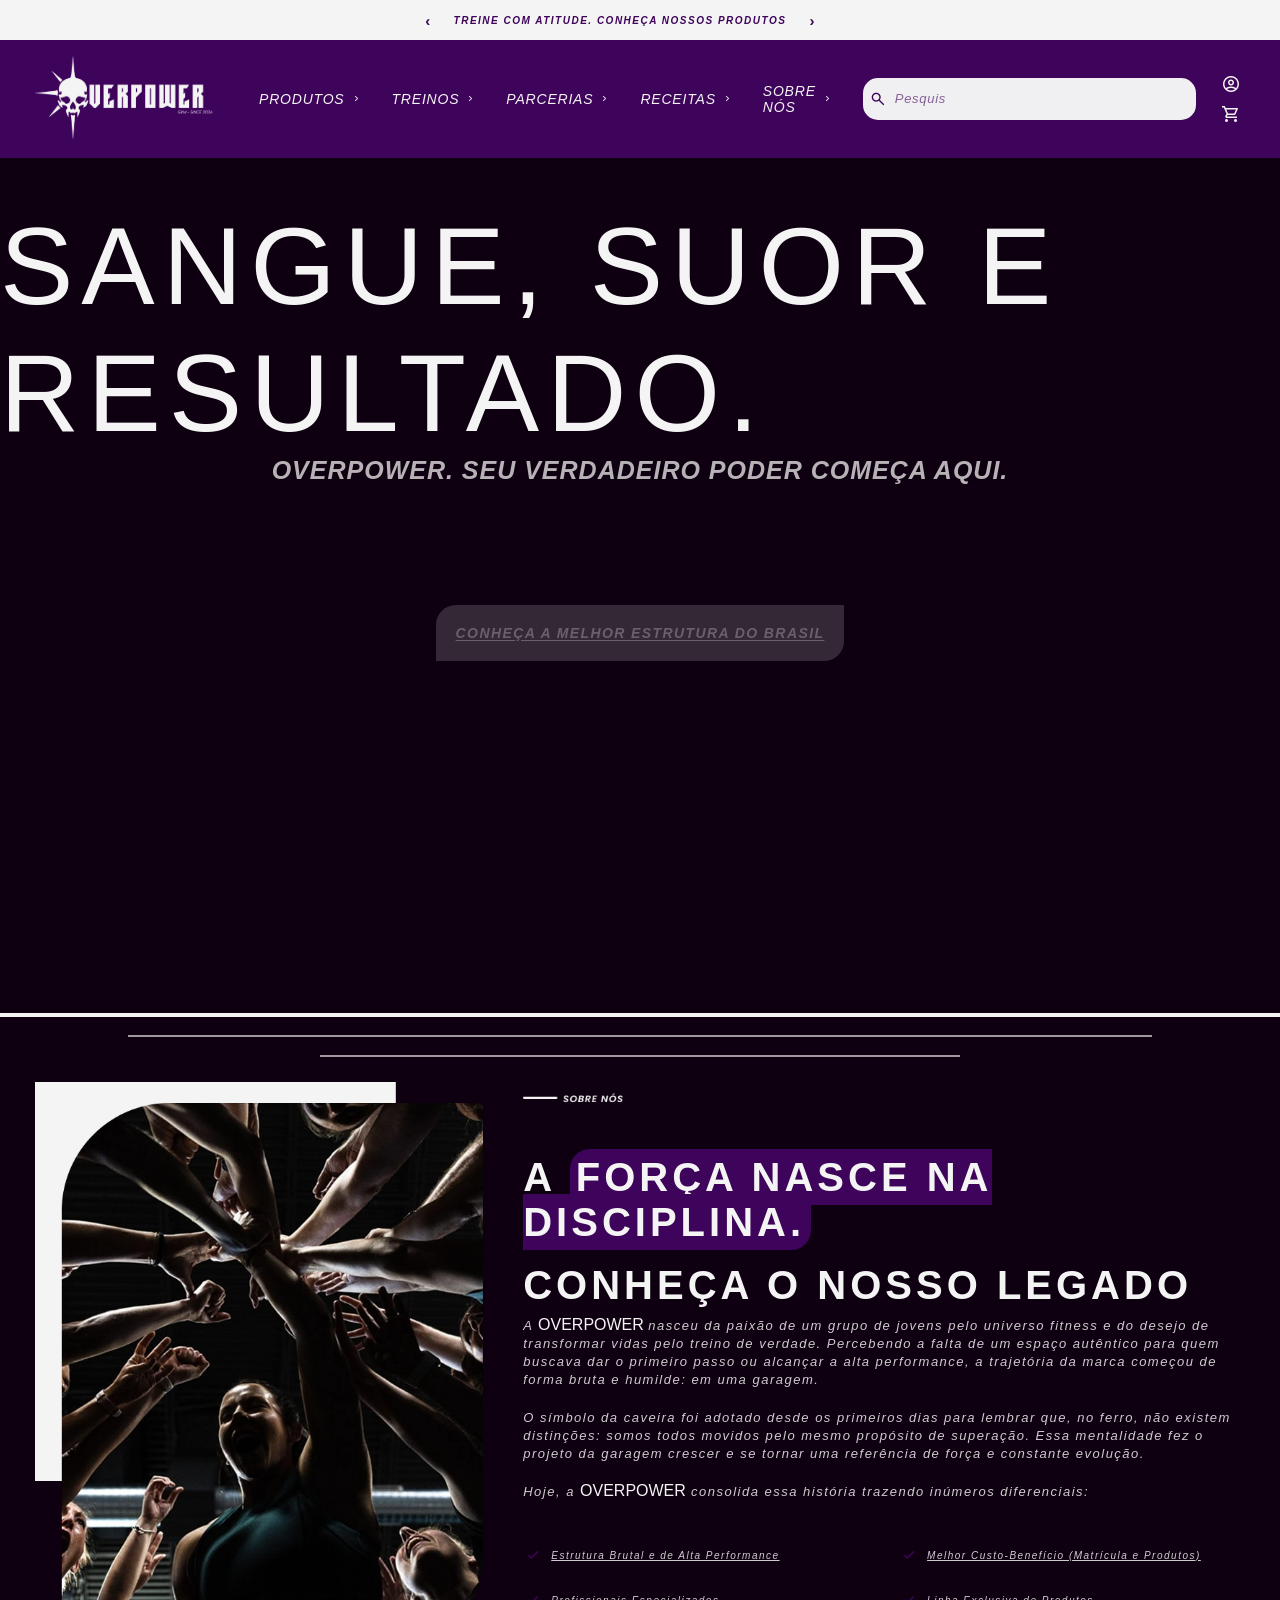
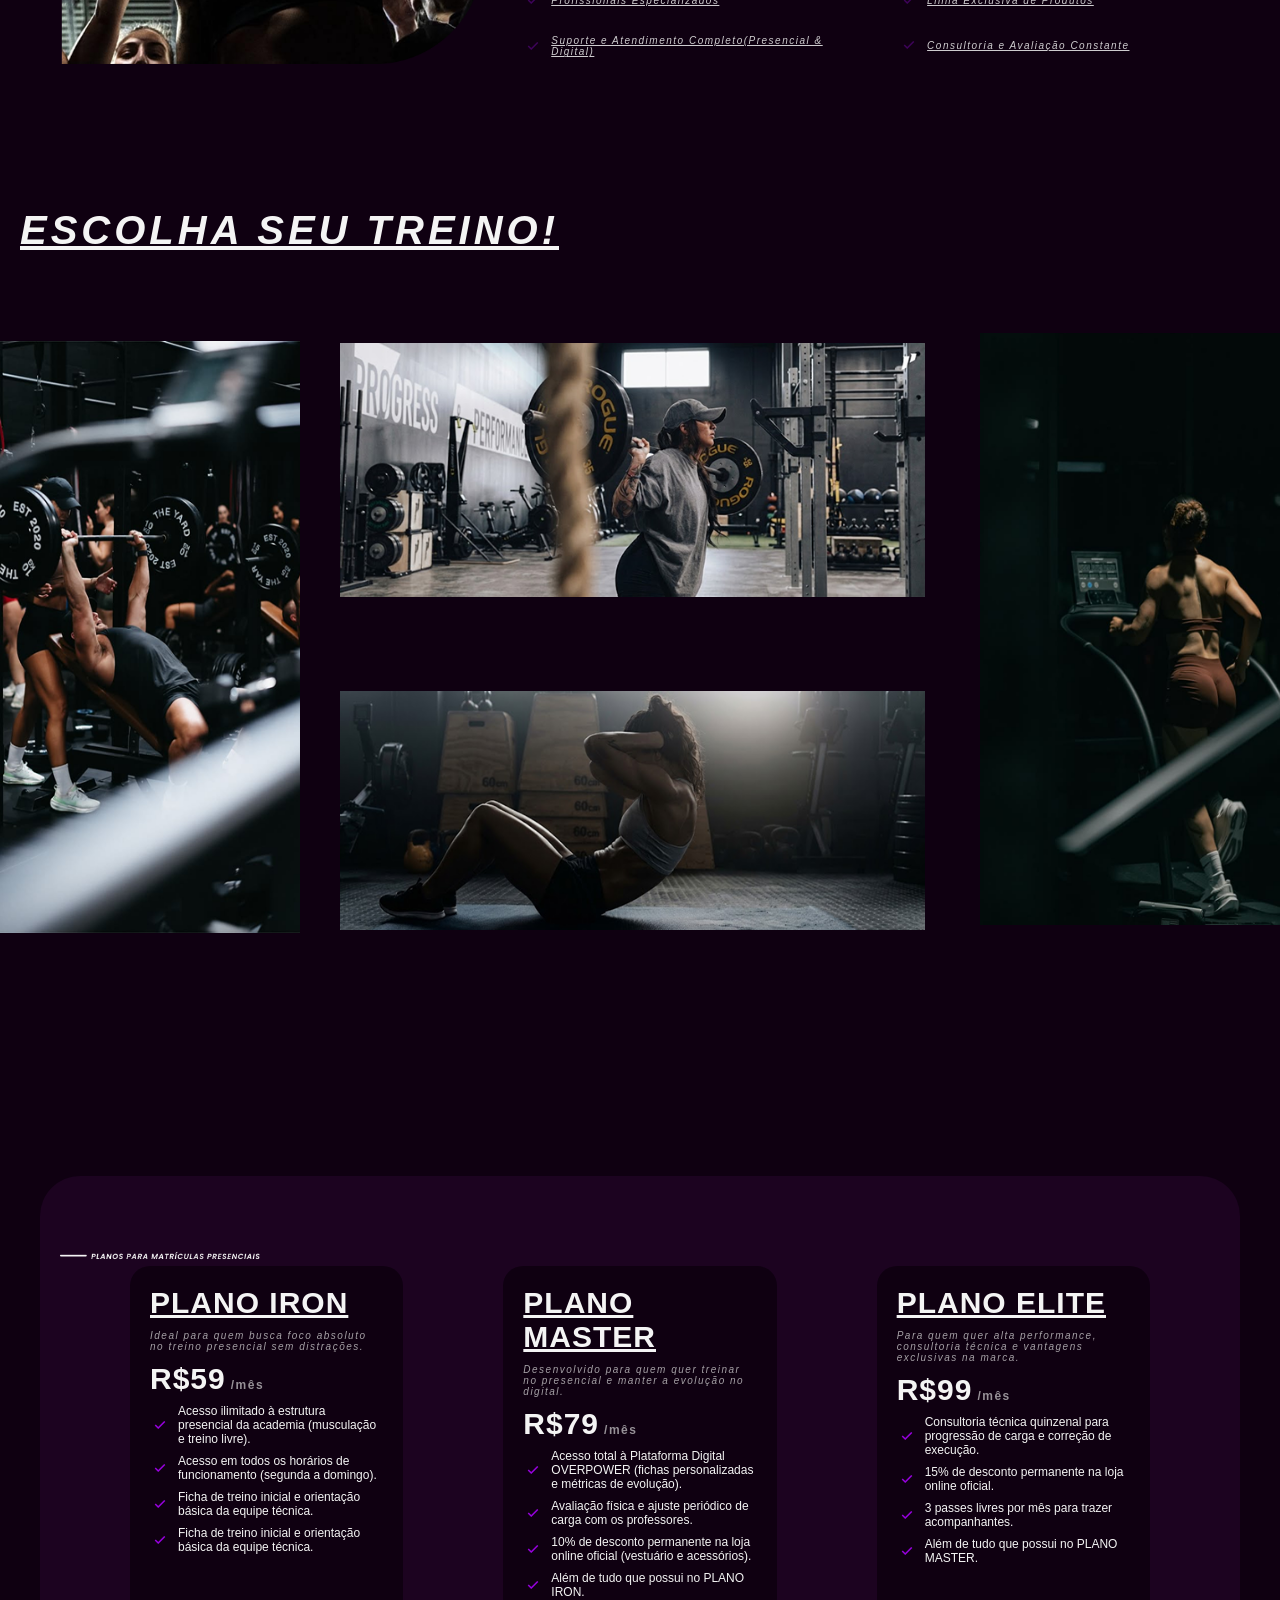
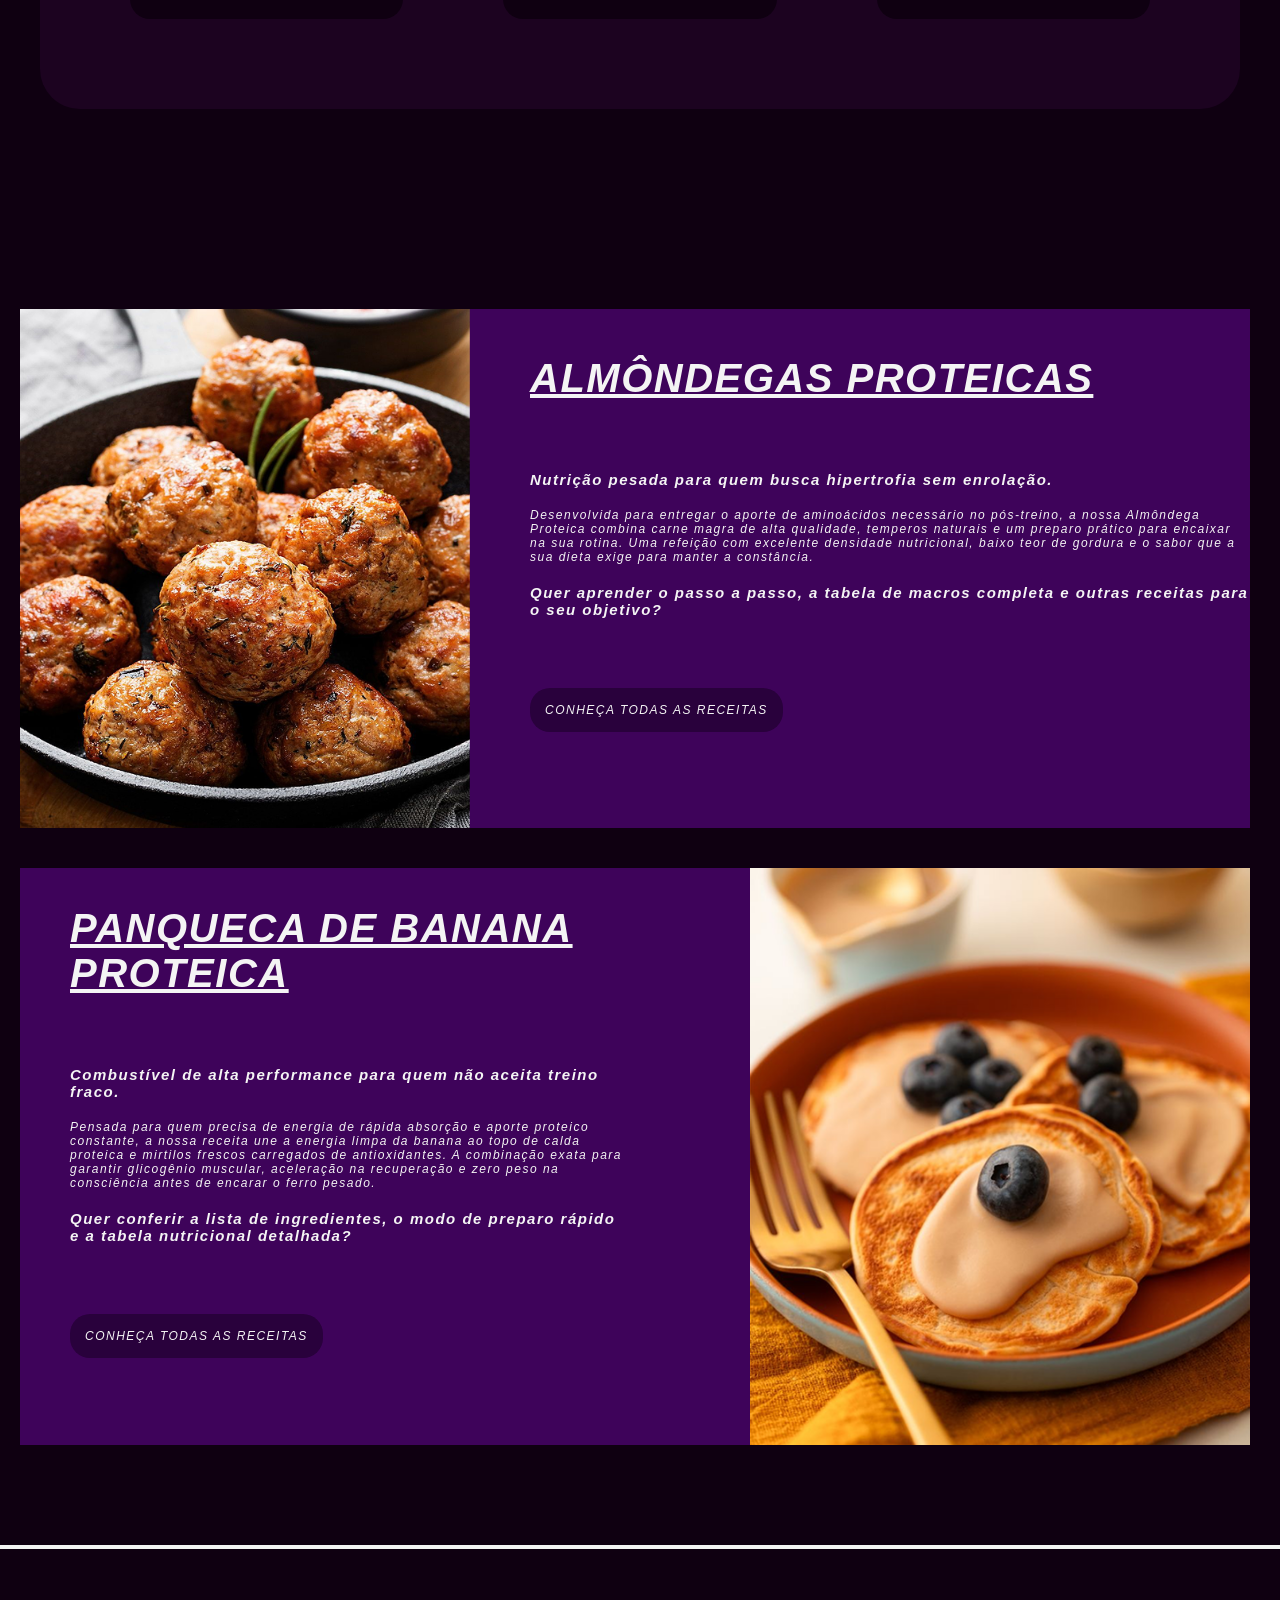
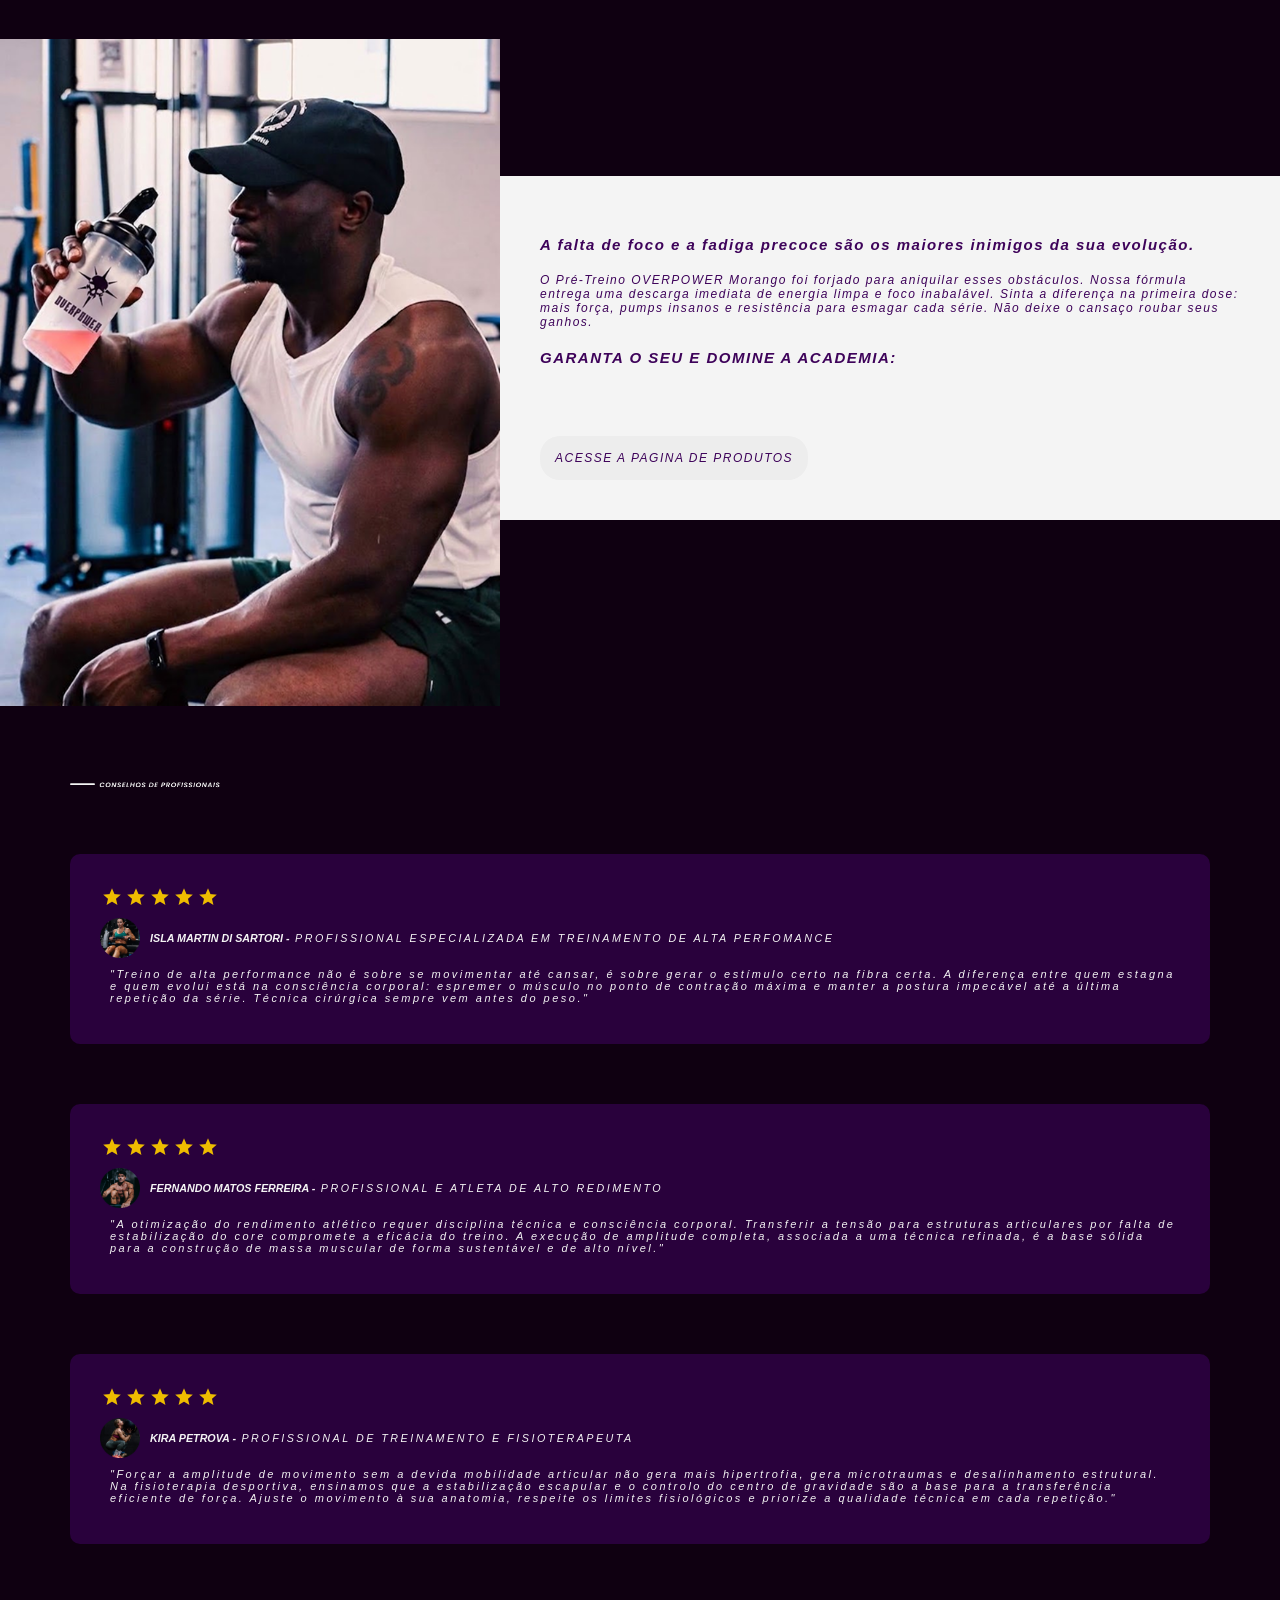
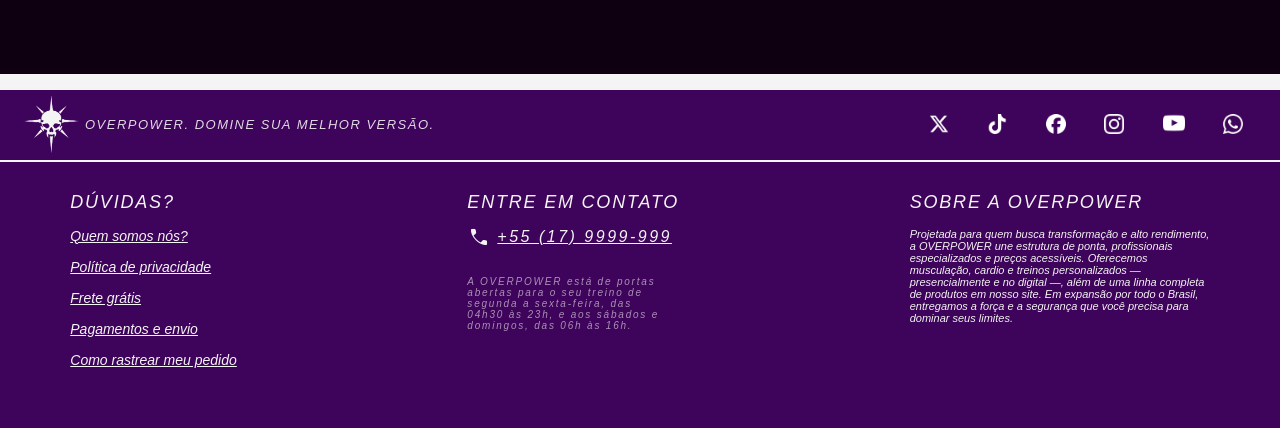
==== commit 62f71aba: "Update index.html" ====
--- a/index.html
+++ b/index.html
@@ -1,4 +1,4 @@
-0<!DOCTYPE html>
+<!DOCTYPE html>
 <html lang="pt-br">
 
 <head>
@@ -123,7 +123,7 @@
                     search
                 </span>
 <form>
-                <input type="text" placeholder="Pesquisar">
+                <input type="text" name="pesquisa" placeholder="Pesquisar">
     </form>
             </div>
 
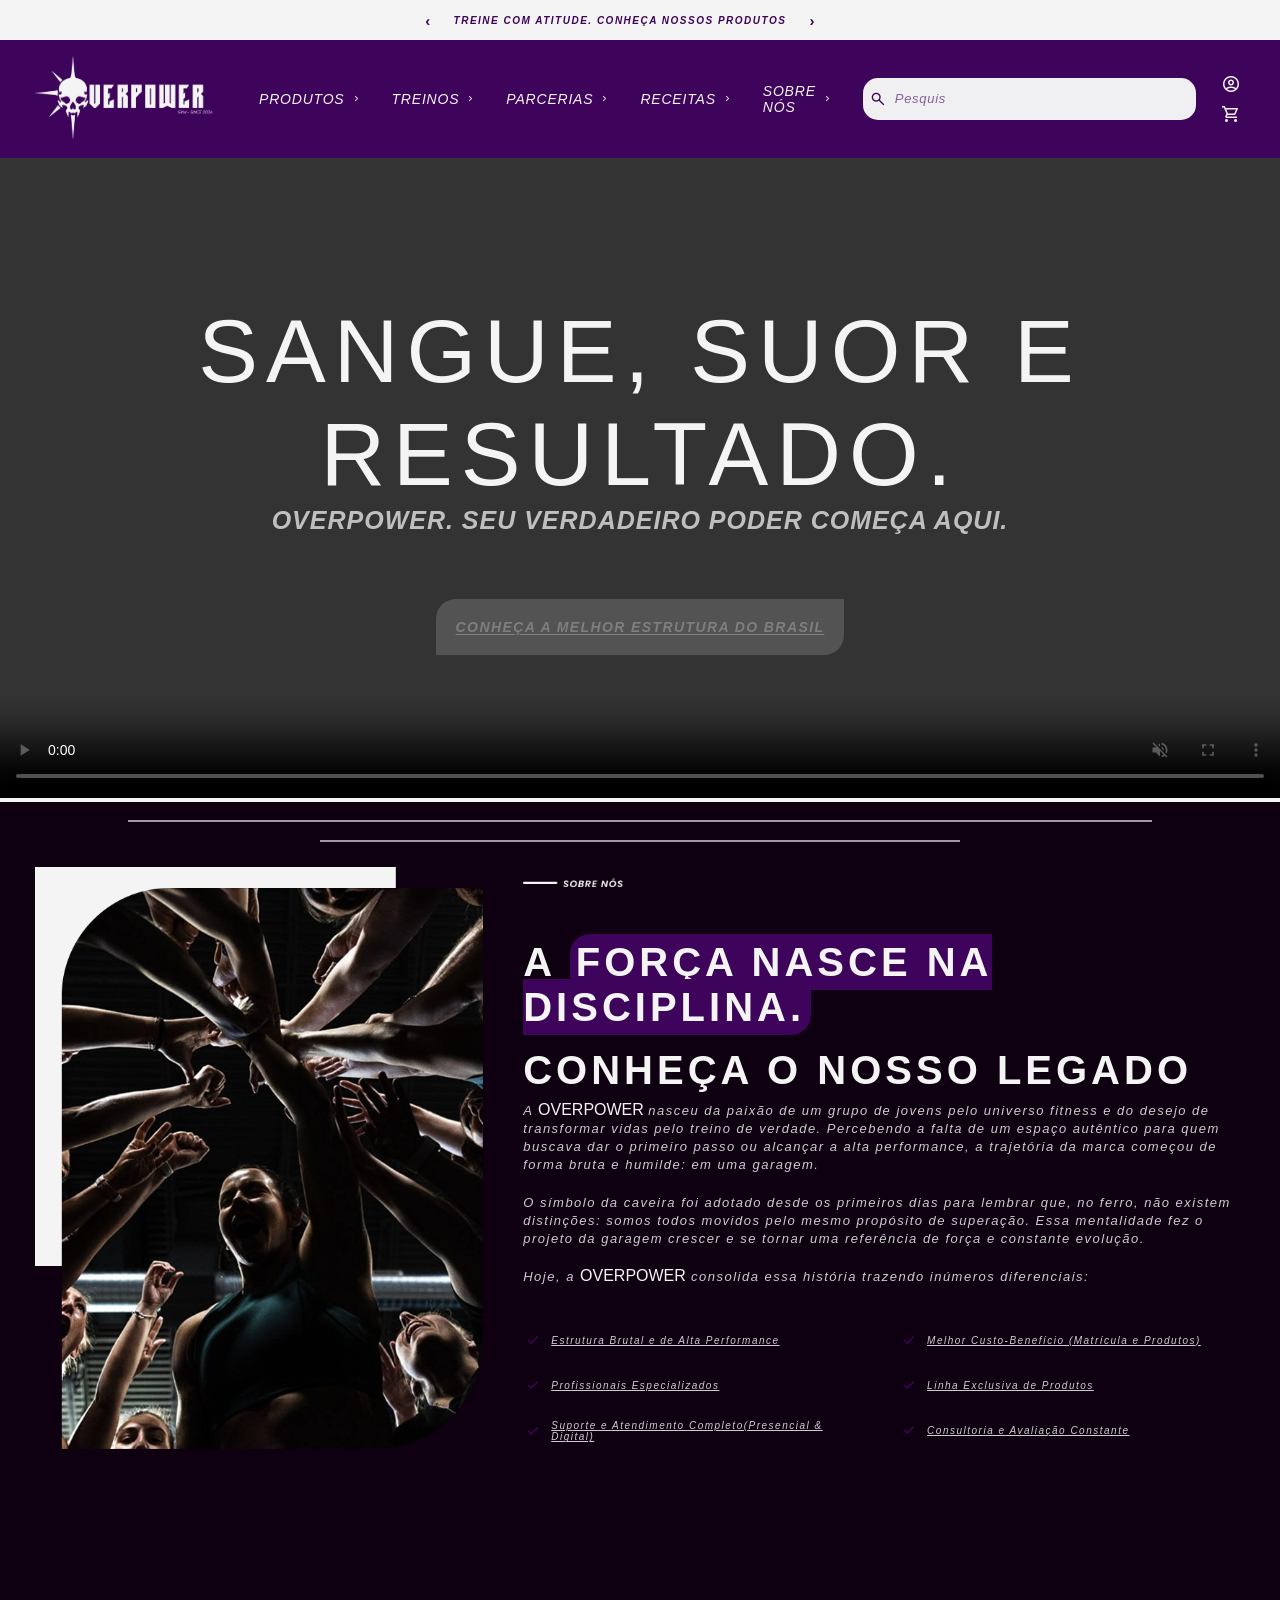
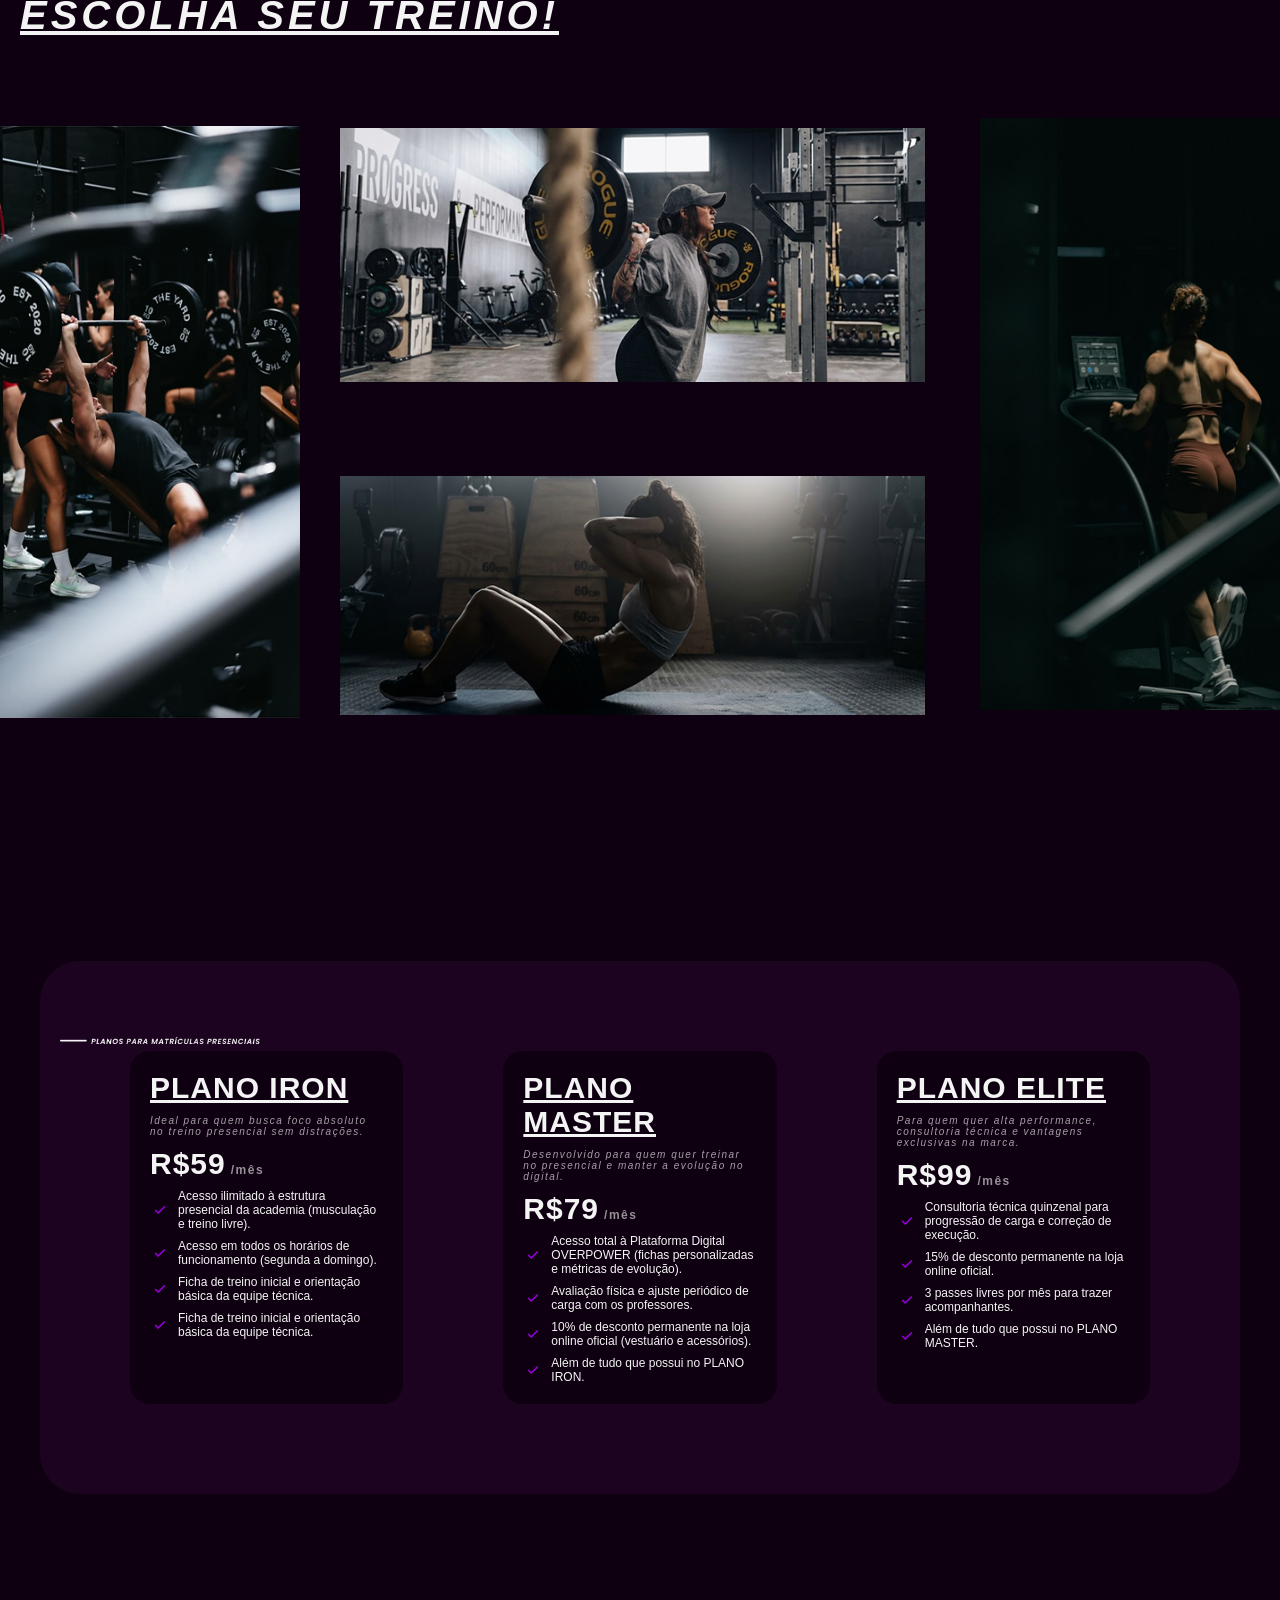
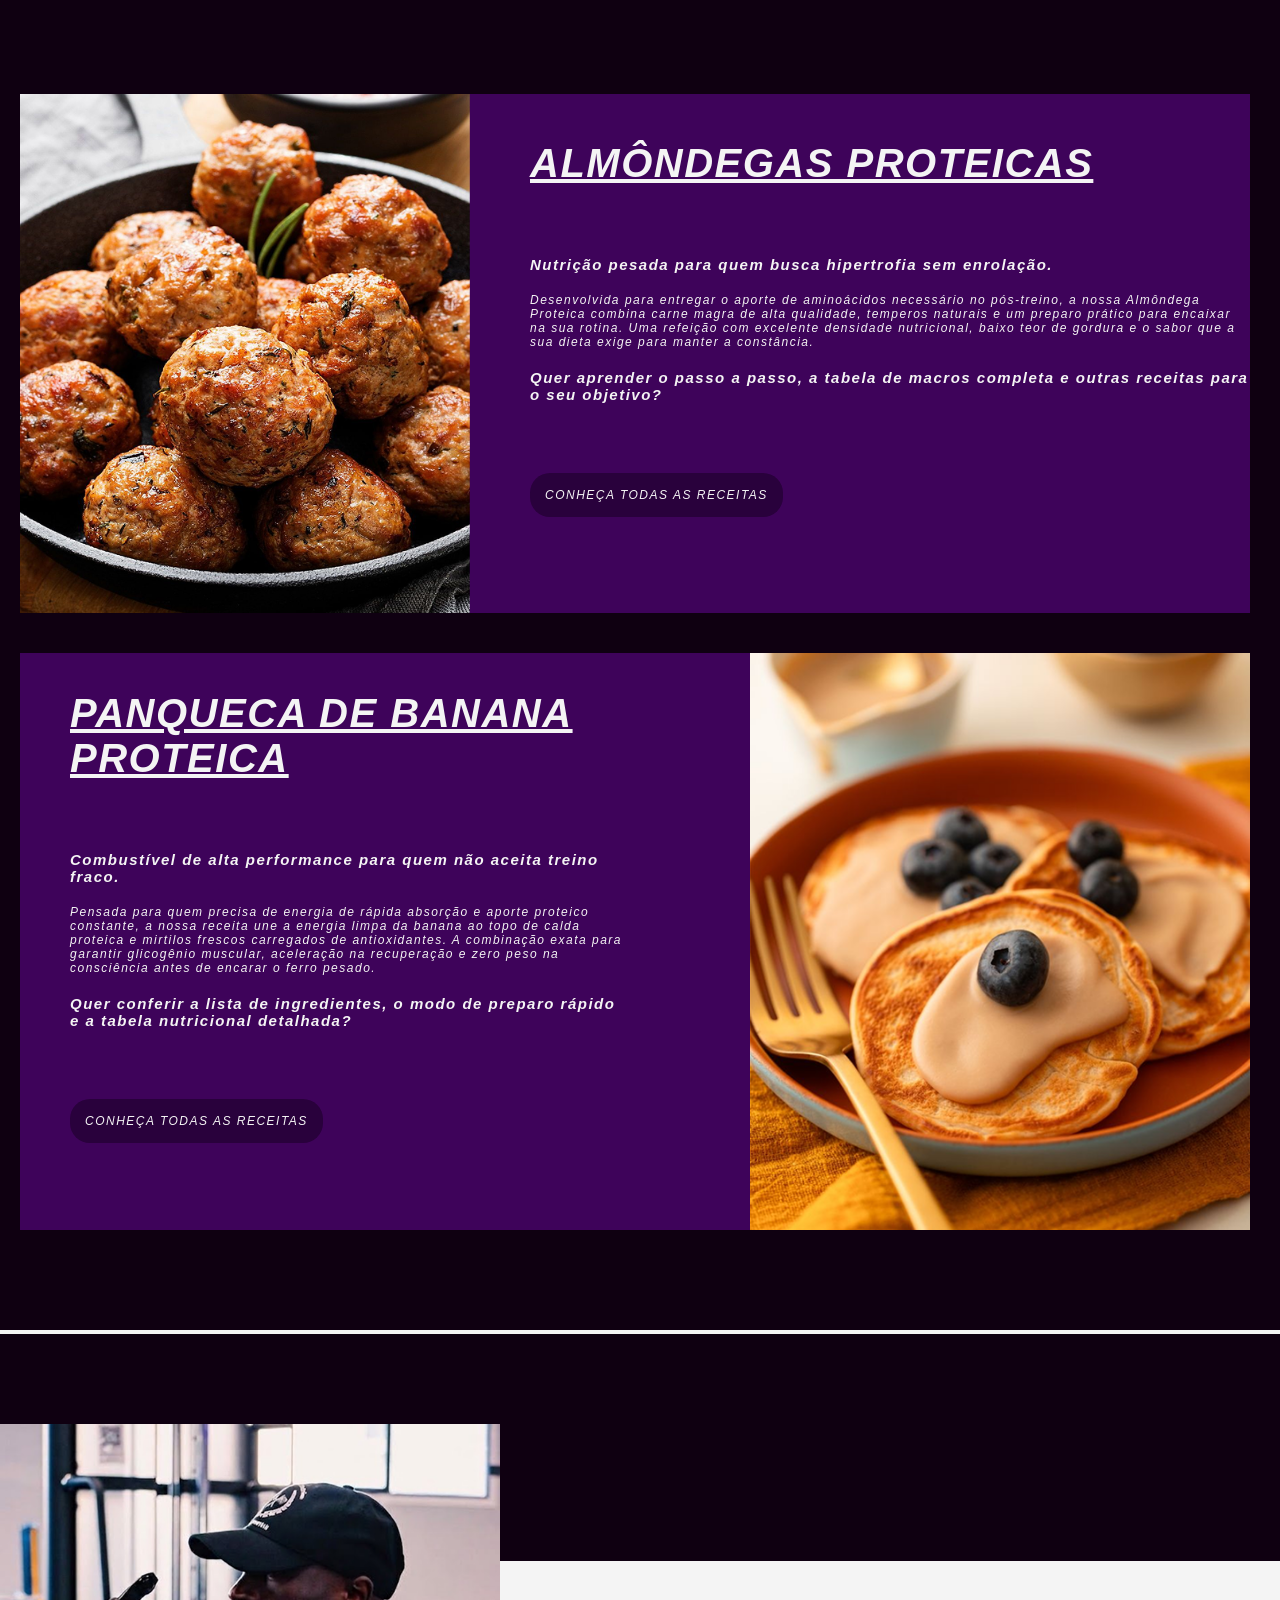
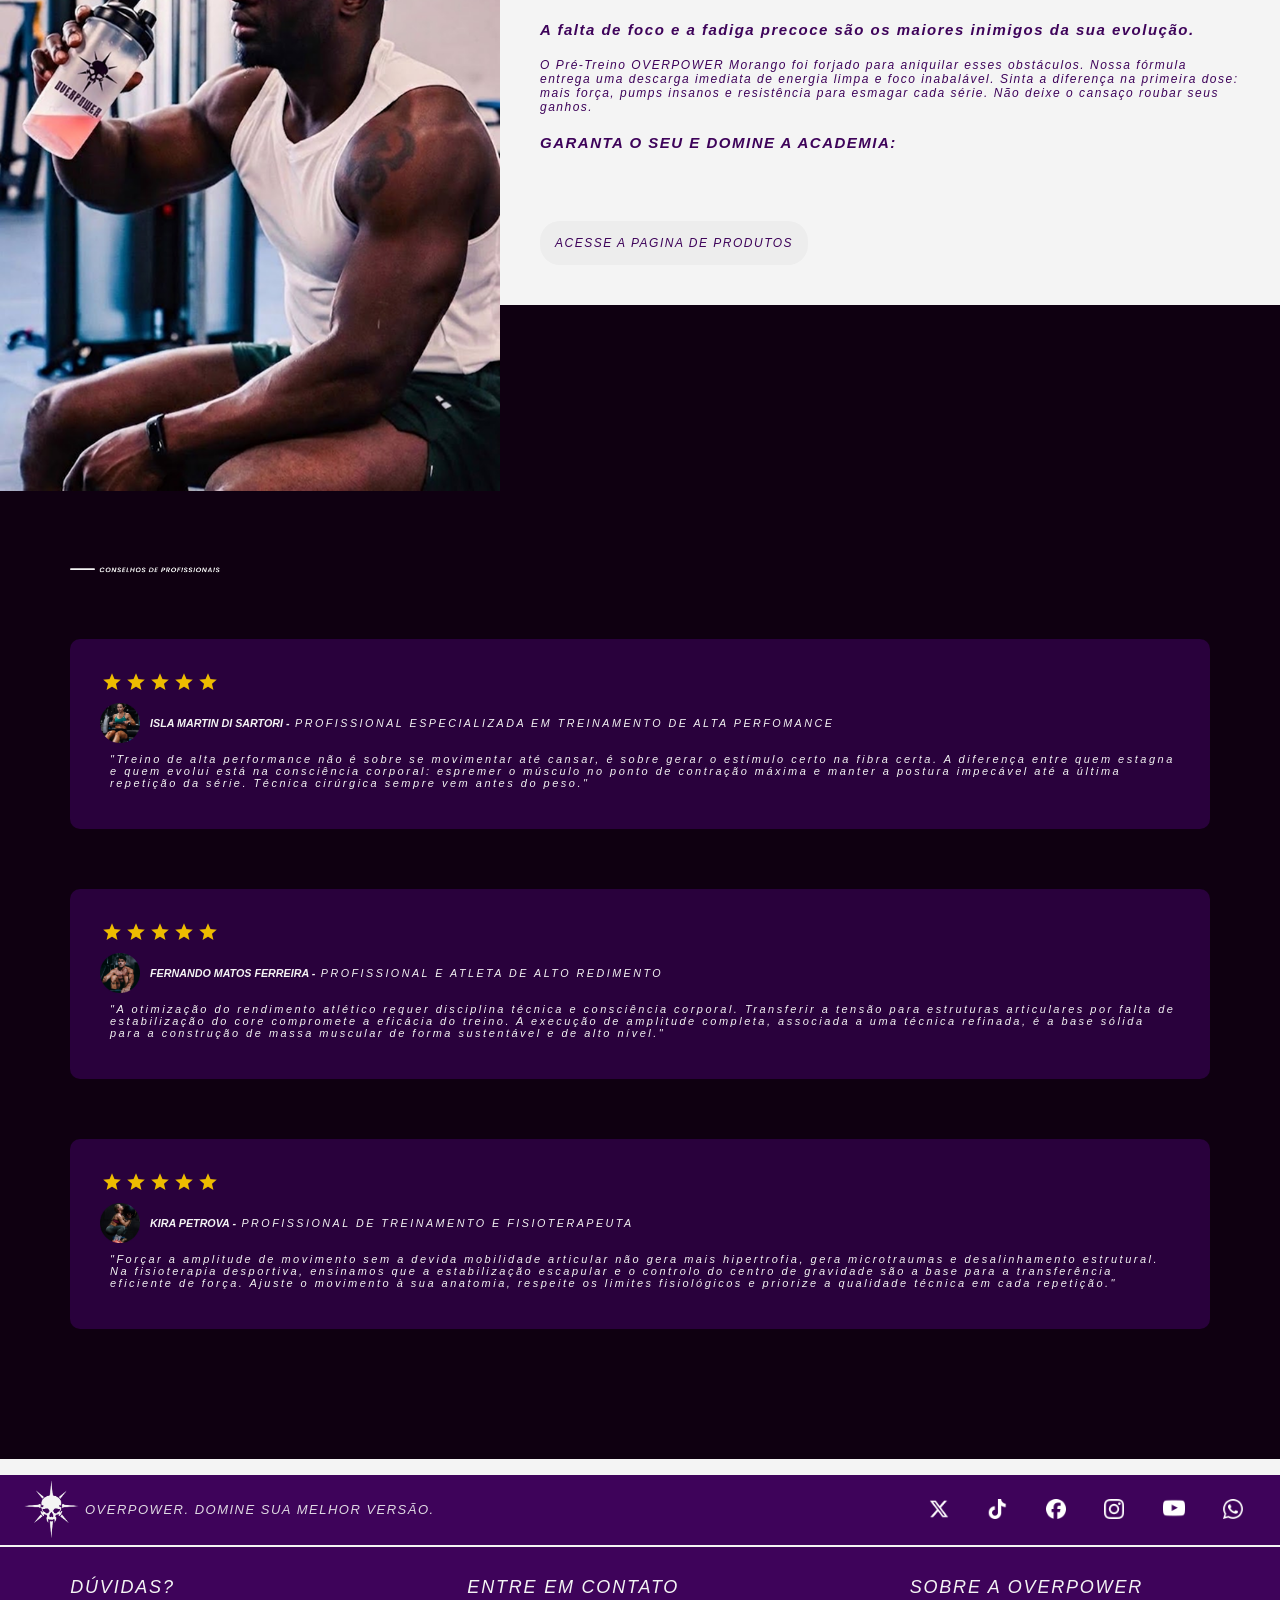
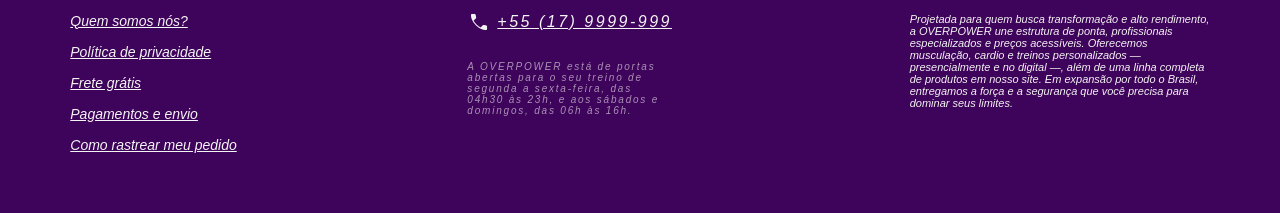
==== commit 994f0a09: "Update index.html" ====
--- a/index.html
+++ b/index.html
@@ -146,7 +146,7 @@
         <section class="container">
             <!--coloquei essa class para conseguir definir o "tamanho" do video p/ depois as coisas ficarem embaixo dele corretamente-->
             <section id="banner">
-                <video class="video_background" autoplay muted loop>
+                <video class="video_background" autoplay muted loop playsinline controls>
                     <source src="imagem/sequencia01.mp4" type="video/mp4" width="100%">
                 </video>
             </section>
--- a/index.css
+++ b/index.css
@@ -187,35 +187,57 @@
     background-color: #0f0011;
 }
 
-#banner{
+#banner video {
+    display: block;
     width: 100%;
-
-
-}
-
+    height: 100%;
+    object-fit: cover;
+
+}
+.container > .frase_banner {
+    position: relative;
+    inset: auto;
+    z-index: 1;
+    display: flex;
+    flex-direction: column;
+    justify-content: center;
+    align-items: center;
+    text-align: center;
+    padding: 48px 20px;
+#banner {
+    position: relative;
+}
 video{
     width: 100%;
     z-index: -1;
 }
 
 .frase_banner{
-    top:-600px;
-    position: relative;
+   position: absolute;
+    inset: 0;
     z-index: 1;
+
+
     display: flex;
     flex-direction: column;
-    align-items: center;
     justify-content: center;
+    align-items: center;
+    text-align: center;
 }
 
 #frase_principal{
+    
     position: relative;
     z-index: 1;
     font-family:'BLACK MUSTANG', sans-serif;
     font-size: 110px;
     font-weight: normal;
     letter-spacing: 8px;
-    color:#f4f4f4
+    color:#f4f4f4;
+  
+    top: auto;
+    font-size: clamp(36px, 7vw, 110px);
+}
 }
 
 #frase_secundaria{
@@ -245,6 +267,9 @@
     letter-spacing: 1.4px;
     border:0px;
     transition: background-color 0.3s ease-in-out, color 0.3s ease-in-out; 
+ 
+    margin-top: clamp(24px, 5vw, 80px);
+
 }
 
 #botao_banner:hover{
@@ -264,10 +289,15 @@
 }
 
 
-.container{
-    height: 855px;
-}
-
+.container {
+    display: grid;
+    grid-template-columns: minmax(0, 1fr);
+    height: auto;
+}
+.container > #banner,
+.container > .frase_banner {
+    grid-area: 1 / 1;
+}
 #segundo_hr{
     width: 80%;
     height:2px ;
